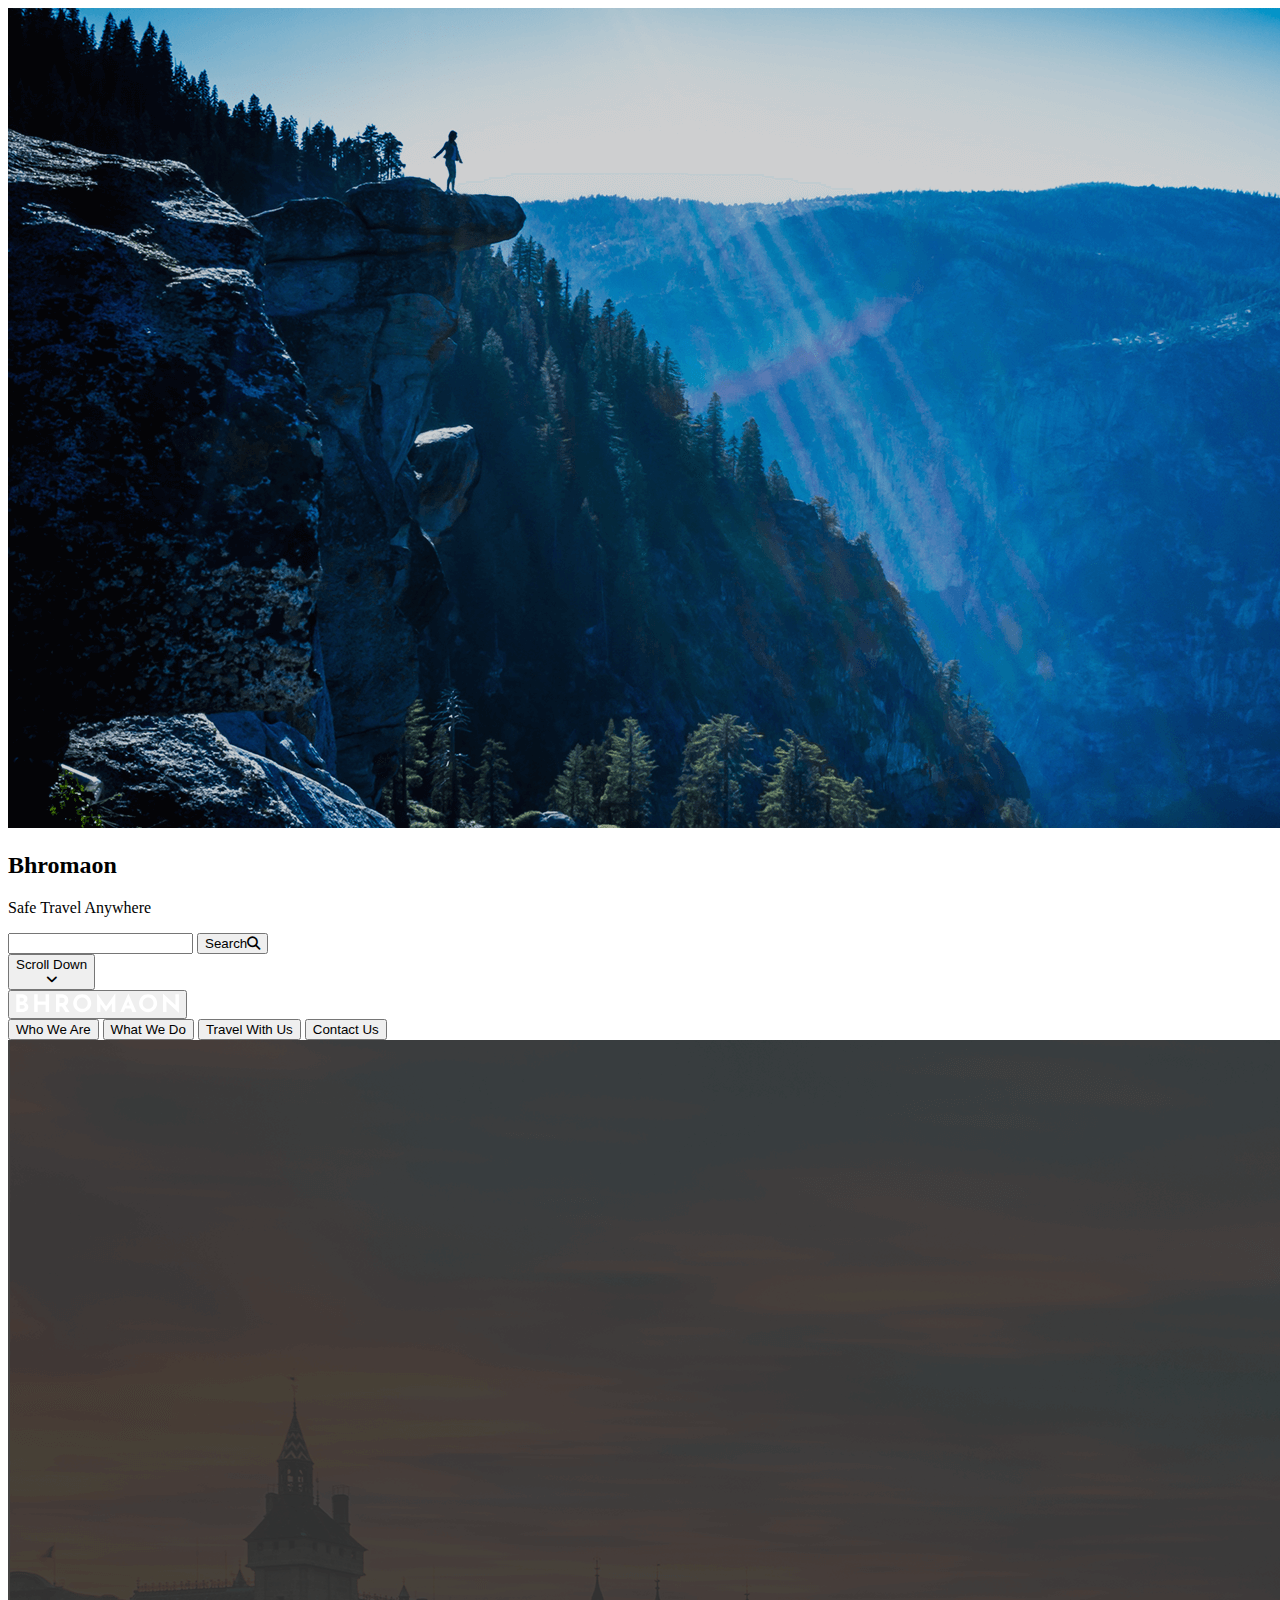
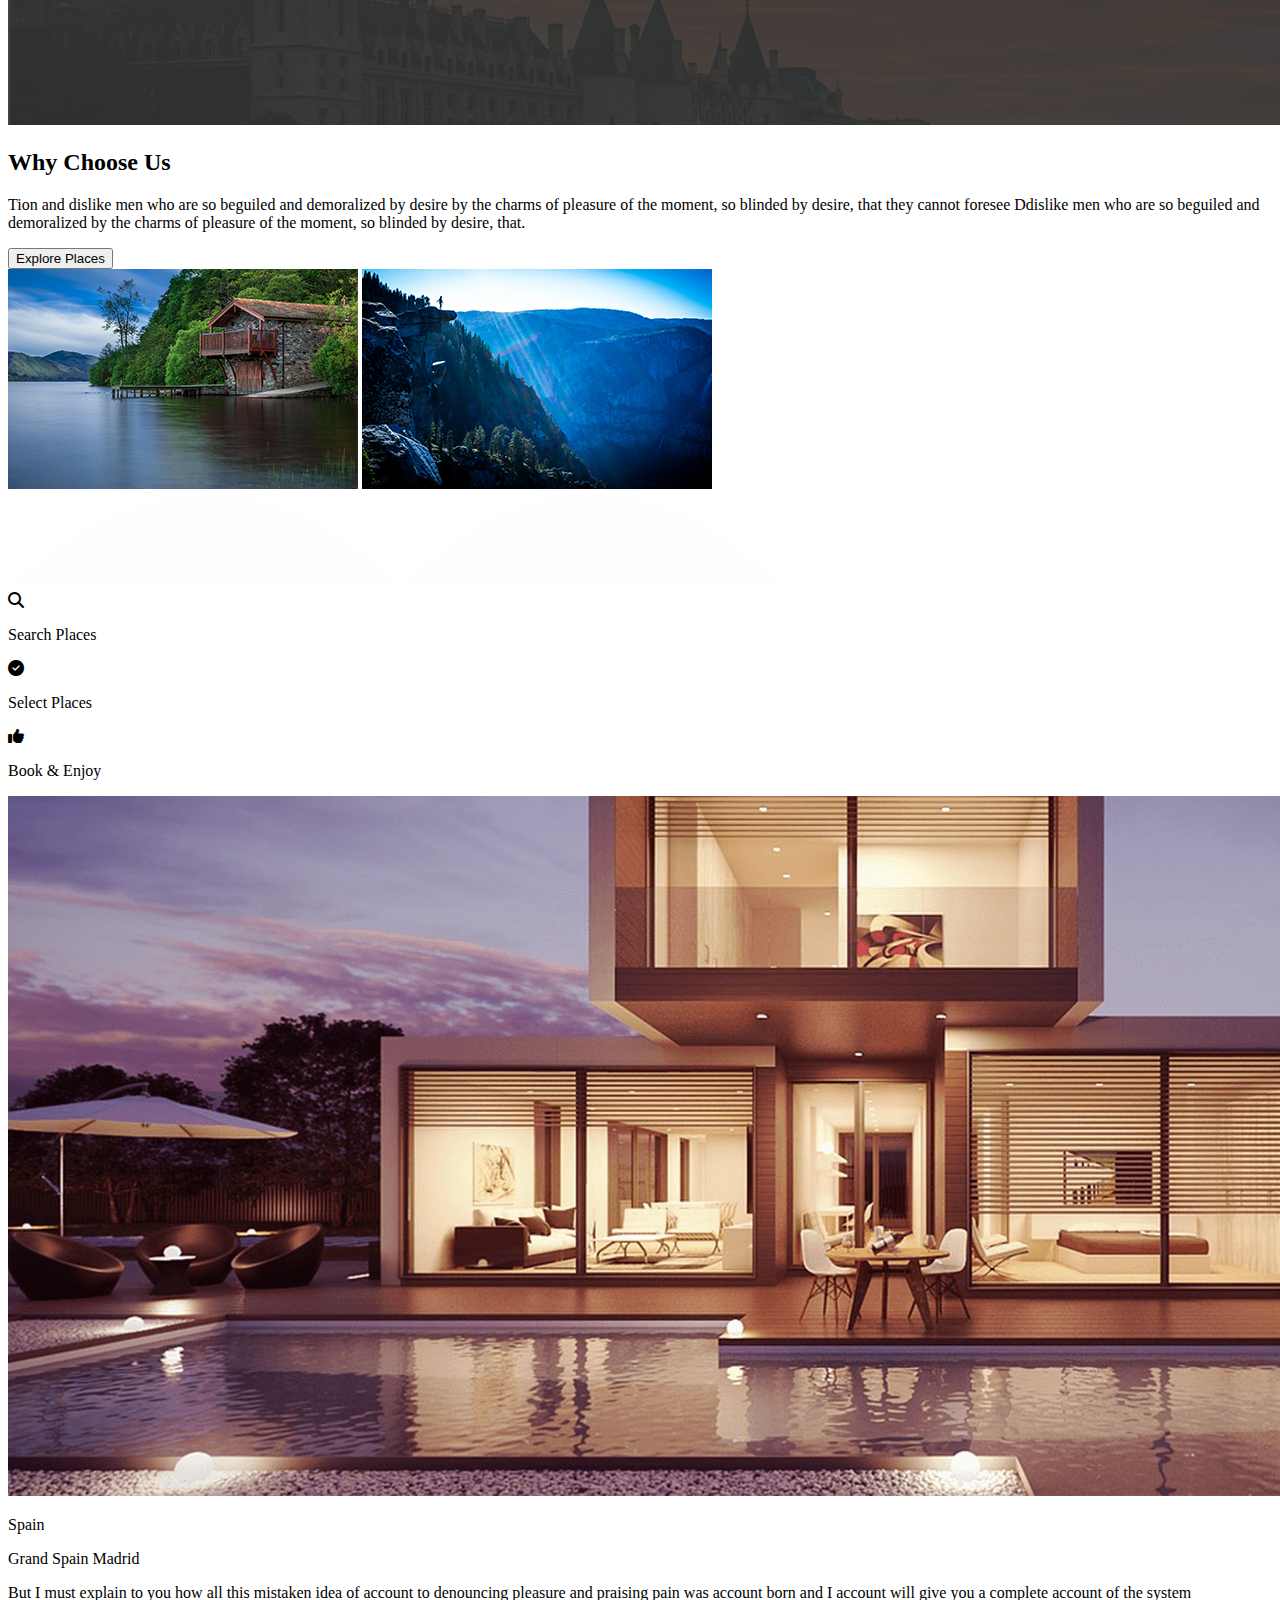
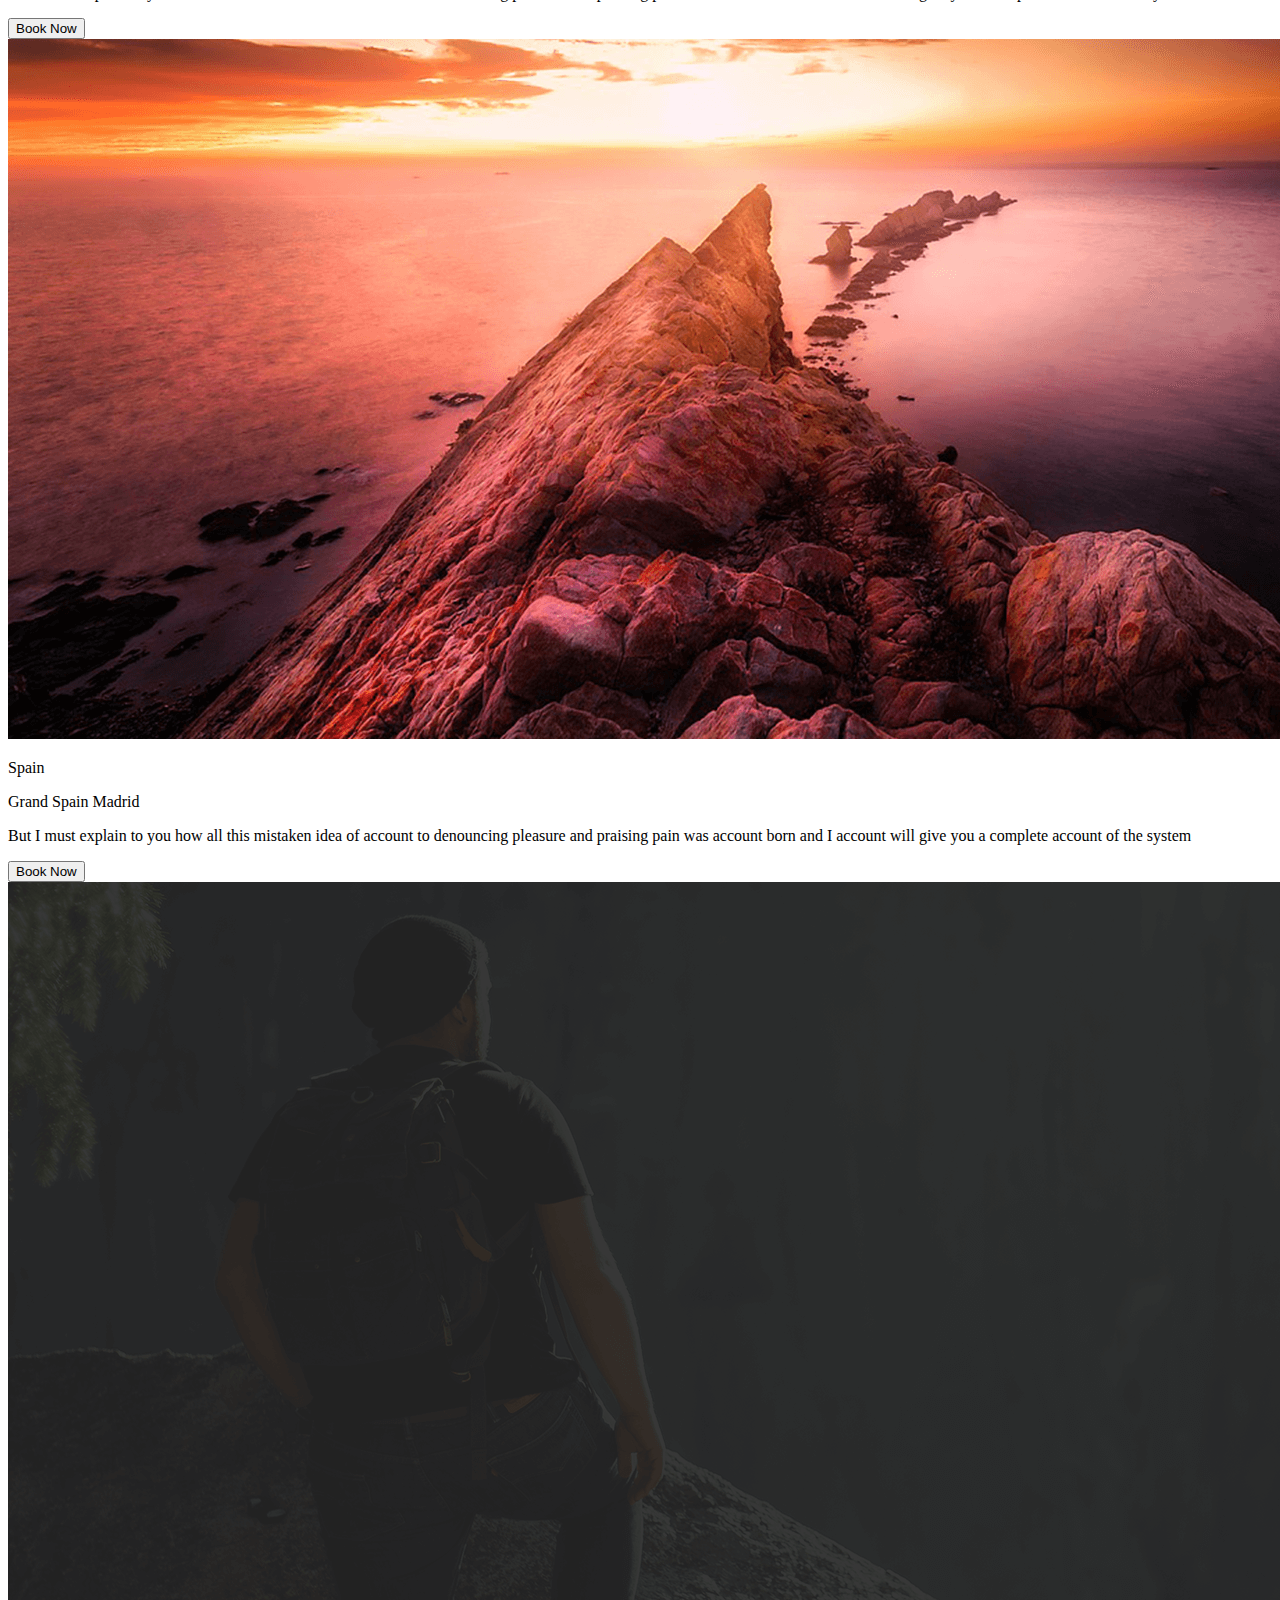
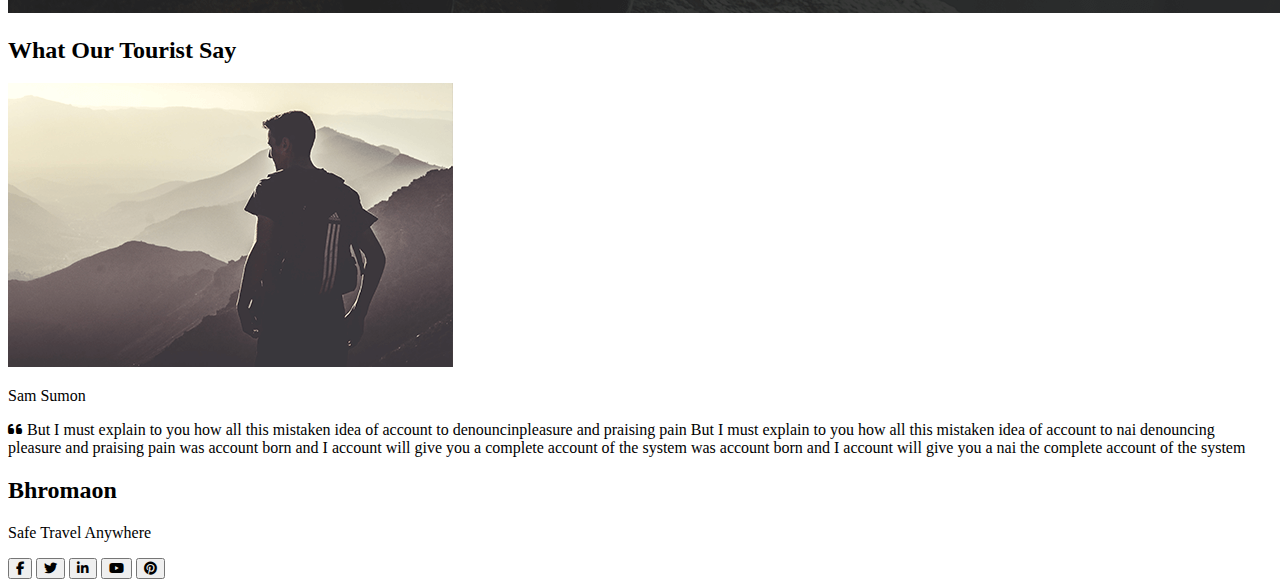
==== Project_1/index.html @ 25ed31eb "project update" ====
<!DOCTYPE html>
<html lang="en">

<head>
    <meta charset="UTF-8">
    <meta name="viewport" content="width=device-width, initial-scale=1.0">
    <title>Project1</title>
    <link rel="preconnect" href="https://fonts.googleapis.com">
    <link rel="preconnect" href="https://fonts.gstatic.com" crossorigin>
    <link href="https://fonts.googleapis.com/css2?family=Josefin+Sans:ital,wght@0,100..700;1,100..700&display=swap"
        rel="stylesheet">
    <link rel="preconnect" href="https://fonts.googleapis.com">
    <link rel="preconnect" href="https://fonts.gstatic.com" crossorigin>
    <link href="https://fonts.googleapis.com/css2?family=Aleo:ital,wght@0,100..900;1,100..900&display=swap"
        rel="stylesheet">
    <link rel="stylesheet" href="./styles/fontawesome.css">
    <link rel="stylesheet" href="./styles/brands.css">
    <link rel="stylesheet" href="./styles/solid.css">


    <link rel="stylesheet" href="/styles/style.css">
</head>

<body>
    <div class="page_wrapper">
        <section class="header">
            <div class="header_container">
                <img class="header_image" src="./assets/bckimage.png">
                <h2 class="header_title">Bhromaon</h2>
                <p class="header_motto">Safe Travel Anywhere</p>
                <input class="destination">
                <button class="destionation_button">Search<i class="fa-solid fa-magnifying-glass"></i></button>
                </input>
                <div class="scroll">
                <button class="scroll_button">Scroll Down <div><i class="fa-solid fa-angle-down"></i></div></button>
                </div>
                <div class="header_band">
                    <div class="logo">
                        <button class="header_logo" href="">
                            <img class="page_logo" src="./assets/Bhromaonlogo.svg">
                        </button>
                    </div>
                    <nav class="header_navigation">
                        <button class="who">Who We Are</button>
                        <button class="what">What We Do</button>
                        <button class="travel">Travel With Us</button>
                        <button class="contact">Contact Us</button>
                    </nav>
                </div>
            </div>
        </section>
        <section class="choose_section">
            <img class="choose_image" src="./assets/choosebck.png">
            <div class="why choose">
                <div class="strenghts">
                    <h2 class="strenght_heading">Why Choose Us</h2>
                    <p class="strenght_detailed">Tion and dislike men who are so beguiled and demoralized by desire by the charms 
                        of pleasure of the moment, so blinded by desire, that they cannot foresee 
                        Ddislike men who are so beguiled and demoralized by the charms of pleasure of the moment, so blinded by desire, that.</p>
                <button class="strenght_button">Explore Places</button>
                </div>
                <div class="strenghts_images">
                    <img class="lake" src="./assets/lake.png" alt="lake_image">
                    <img class="hill" src="./assets/hill.png" alt="hill_image">
                </div>
            </div>
            <div class="strenghts_band">
                <img class="strenghts_image" src="./assets/waveshape.svg" alt="strenghts_image">
                <div class="search">
                    <i class="fa-solid fa-magnifying-glass"></i>
                    <p>Search Places</p>
                </div>
                <div class="select">
                    <i class="fa-regular fa-circle-check"></i> 
                    <p>Select Places</p>
                </div>
                <div class="book">
                    <i class="fa-regular fa-thumbs-up"></i>                    
                    <p>Book & Enjoy</p>
                </div>
            </div>
        </section>
        <section class="spain_house">
            <img class="spain_image" src="./assets/spainhouse.png" alt="spain_house">
            <div class="house_description">
                <p>Spain</p>
                <p>Grand Spain Madrid</p>
                <p>But I must explain to you how all this mistaken idea of account to denouncing
                     pleasure and praising pain was account  born and I account will give you
                      a complete account of the system</p>
                <button>Book Now</button>
            </div>
        </section>
        <section class="spain_view">
            <img class="spain_view" src="./assets/spainview.png" alt="spain_view">
            <div class="view_description">
                <p>Spain</p>
                <p>Grand Spain Madrid</p>
                <p>But I must explain to you how all this mistaken idea of account
                     to denouncing pleasure and praising pain was account  born and
                    I account will give you a complete account of the system</p>
                <button>Book Now</button>
            </div>
        </section>
        <section class="tourist">
            <img class="tourist_image" src="./assets/tourist.png" alt="tourist_image">
            <h2 class="tourist_title">What Our  Tourist Say</h2>
            <div class="tourist_say">
                <img class="say_image" src="./assets/smalltourist.png" alt="say_image">
                <p>Sam Sumon</p>
                <p> <i class="fa-solid fa-quote-left"></i> But I must explain to you how all this mistaken idea of account to denouncinpleasure and praising pain  
                   But I must explain to you how all this mistaken idea of account to nai denouncing pleasure and praising pain was account  
                   born and I account will give you a complete account of the system
                   was account  born and I account will give you a nai the complete account of the system</p>
            </div>
        </section>
        <section class="footer">
            <h2>Bhromaon</h2>
            <p>Safe Travel Anywhere</p>
            <div class="footer_nav">
                <button><i class="fa-brands fa-facebook-f"></i></button>
                <button><i class="fa-brands fa-twitter"></i></button>
                <button><i class="fa-brands fa-linkedin-in"></i></button>
                <button><i class="fa-brands fa-youtube"></i></button>
                <button><i class="fa-brands fa-pinterest"></i></button>
            </div>
        </section>
    </div>
</body>
</html>
---- Project_1/styles/brands.css ----
/*!
 * Font Awesome Free 6.5.2 by @fontawesome - https://fontawesome.com
 * License - https://fontawesome.com/license/free (Icons: CC BY 4.0, Fonts: SIL OFL 1.1, Code: MIT License)
 * Copyright 2024 Fonticons, Inc.
 */
:root, :host {
  --fa-style-family-brands: 'Font Awesome 6 Brands';
  --fa-font-brands: normal 400 1em/1 'Font Awesome 6 Brands'; }

@font-face {
  font-family: 'Font Awesome 6 Brands';
  font-style: normal;
  font-weight: 400;
  font-display: block;
  src: url("../fonts/fa/fa-brands-400.woff2") format("woff2"), url("../fonts/fa/fa-brands-400.ttf") format("truetype"); }

.fab,
.fa-brands {
  font-weight: 400; }

.fa-monero:before {
  content: "\f3d0"; }

.fa-hooli:before {
  content: "\f427"; }

.fa-yelp:before {
  content: "\f1e9"; }

.fa-cc-visa:before {
  content: "\f1f0"; }

.fa-lastfm:before {
  content: "\f202"; }

.fa-shopware:before {
  content: "\f5b5"; }

.fa-creative-commons-nc:before {
  content: "\f4e8"; }

.fa-aws:before {
  content: "\f375"; }

.fa-redhat:before {
  content: "\f7bc"; }

.fa-yoast:before {
  content: "\f2b1"; }

.fa-cloudflare:before {
  content: "\e07d"; }

.fa-ups:before {
  content: "\f7e0"; }

.fa-pixiv:before {
  content: "\e640"; }

.fa-wpexplorer:before {
  content: "\f2de"; }

.fa-dyalog:before {
  content: "\f399"; }

.fa-bity:before {
  content: "\f37a"; }

.fa-stackpath:before {
  content: "\f842"; }

.fa-buysellads:before {
  content: "\f20d"; }

.fa-first-order:before {
  content: "\f2b0"; }

.fa-modx:before {
  content: "\f285"; }

.fa-guilded:before {
  content: "\e07e"; }

.fa-vnv:before {
  content: "\f40b"; }

.fa-square-js:before {
  content: "\f3b9"; }

.fa-js-square:before {
  content: "\f3b9"; }

.fa-microsoft:before {
  content: "\f3ca"; }

.fa-qq:before {
  content: "\f1d6"; }

.fa-orcid:before {
  content: "\f8d2"; }

.fa-java:before {
  content: "\f4e4"; }

.fa-invision:before {
  content: "\f7b0"; }

.fa-creative-commons-pd-alt:before {
  content: "\f4ed"; }

.fa-centercode:before {
  content: "\f380"; }

.fa-glide-g:before {
  content: "\f2a6"; }

.fa-drupal:before {
  content: "\f1a9"; }

.fa-jxl:before {
  content: "\e67b"; }

.fa-hire-a-helper:before {
  content: "\f3b0"; }

.fa-creative-commons-by:before {
  content: "\f4e7"; }

.fa-unity:before {
  content: "\e049"; }

.fa-whmcs:before {
  content: "\f40d"; }

.fa-rocketchat:before {
  content: "\f3e8"; }

.fa-vk:before {
  content: "\f189"; }

.fa-untappd:before {
  content: "\f405"; }

.fa-mailchimp:before {
  content: "\f59e"; }

.fa-css3-alt:before {
  content: "\f38b"; }

.fa-square-reddit:before {
  content: "\f1a2"; }

.fa-reddit-square:before {
  content: "\f1a2"; }

.fa-vimeo-v:before {
  content: "\f27d"; }

.fa-contao:before {
  content: "\f26d"; }

.fa-square-font-awesome:before {
  content: "\e5ad"; }

.fa-deskpro:before {
  content: "\f38f"; }

.fa-brave:before {
  content: "\e63c"; }

.fa-sistrix:before {
  content: "\f3ee"; }

.fa-square-instagram:before {
  content: "\e055"; }

.fa-instagram-square:before {
  content: "\e055"; }

.fa-battle-net:before {
  content: "\f835"; }

.fa-the-red-yeti:before {
  content: "\f69d"; }

.fa-square-hacker-news:before {
  content: "\f3af"; }

.fa-hacker-news-square:before {
  content: "\f3af"; }

.fa-edge:before {
  content: "\f282"; }

.fa-threads:before {
  content: "\e618"; }

.fa-napster:before {
  content: "\f3d2"; }

.fa-square-snapchat:before {
  content: "\f2ad"; }

.fa-snapchat-square:before {
  content: "\f2ad"; }

.fa-google-plus-g:before {
  content: "\f0d5"; }

.fa-artstation:before {
  content: "\f77a"; }

.fa-markdown:before {
  content: "\f60f"; }

.fa-sourcetree:before {
  content: "\f7d3"; }

.fa-google-plus:before {
  content: "\f2b3"; }

.fa-diaspora:before {
  content: "\f791"; }

.fa-foursquare:before {
  content: "\f180"; }

.fa-stack-overflow:before {
  content: "\f16c"; }

.fa-github-alt:before {
  content: "\f113"; }

.fa-phoenix-squadron:before {
  content: "\f511"; }

.fa-pagelines:before {
  content: "\f18c"; }

.fa-algolia:before {
  content: "\f36c"; }

.fa-red-river:before {
  content: "\f3e3"; }

.fa-creative-commons-sa:before {
  content: "\f4ef"; }

.fa-safari:before {
  content: "\f267"; }

.fa-google:before {
  content: "\f1a0"; }

.fa-square-font-awesome-stroke:before {
  content: "\f35c"; }

.fa-font-awesome-alt:before {
  content: "\f35c"; }

.fa-atlassian:before {
  content: "\f77b"; }

.fa-linkedin-in:before {
  content: "\f0e1"; }

.fa-digital-ocean:before {
  content: "\f391"; }

.fa-nimblr:before {
  content: "\f5a8"; }

.fa-chromecast:before {
  content: "\f838"; }

.fa-evernote:before {
  content: "\f839"; }

.fa-hacker-news:before {
  content: "\f1d4"; }

.fa-creative-commons-sampling:before {
  content: "\f4f0"; }

.fa-adversal:before {
  content: "\f36a"; }

.fa-creative-commons:before {
  content: "\f25e"; }

.fa-watchman-monitoring:before {
  content: "\e087"; }

.fa-fonticons:before {
  content: "\f280"; }

.fa-weixin:before {
  content: "\f1d7"; }

.fa-shirtsinbulk:before {
  content: "\f214"; }

.fa-codepen:before {
  content: "\f1cb"; }

.fa-git-alt:before {
  content: "\f841"; }

.fa-lyft:before {
  content: "\f3c3"; }

.fa-rev:before {
  content: "\f5b2"; }

.fa-windows:before {
  content: "\f17a"; }

.fa-wizards-of-the-coast:before {
  content: "\f730"; }

.fa-square-viadeo:before {
  content: "\f2aa"; }

.fa-viadeo-square:before {
  content: "\f2aa"; }

.fa-meetup:before {
  content: "\f2e0"; }

.fa-centos:before {
  content: "\f789"; }

.fa-adn:before {
  content: "\f170"; }

.fa-cloudsmith:before {
  content: "\f384"; }

.fa-opensuse:before {
  content: "\e62b"; }

.fa-pied-piper-alt:before {
  content: "\f1a8"; }

.fa-square-dribbble:before {
  content: "\f397"; }

.fa-dribbble-square:before {
  content: "\f397"; }

.fa-codiepie:before {
  content: "\f284"; }

.fa-node:before {
  content: "\f419"; }

.fa-mix:before {
  content: "\f3cb"; }

.fa-steam:before {
  content: "\f1b6"; }

.fa-cc-apple-pay:before {
  content: "\f416"; }

.fa-scribd:before {
  content: "\f28a"; }

.fa-debian:before {
  content: "\e60b"; }

.fa-openid:before {
  content: "\f19b"; }

.fa-instalod:before {
  content: "\e081"; }

.fa-expeditedssl:before {
  content: "\f23e"; }

.fa-sellcast:before {
  content: "\f2da"; }

.fa-square-twitter:before {
  content: "\f081"; }

.fa-twitter-square:before {
  content: "\f081"; }

.fa-r-project:before {
  content: "\f4f7"; }

.fa-delicious:before {
  content: "\f1a5"; }

.fa-freebsd:before {
  content: "\f3a4"; }

.fa-vuejs:before {
  content: "\f41f"; }

.fa-accusoft:before {
  content: "\f369"; }

.fa-ioxhost:before {
  content: "\f208"; }

.fa-fonticons-fi:before {
  content: "\f3a2"; }

.fa-app-store:before {
  content: "\f36f"; }

.fa-cc-mastercard:before {
  content: "\f1f1"; }

.fa-itunes-note:before {
  content: "\f3b5"; }

.fa-golang:before {
  content: "\e40f"; }

.fa-kickstarter:before {
  content: "\f3bb"; }

.fa-square-kickstarter:before {
  content: "\f3bb"; }

.fa-grav:before {
  content: "\f2d6"; }

.fa-weibo:before {
  content: "\f18a"; }

.fa-uncharted:before {
  content: "\e084"; }

.fa-firstdraft:before {
  content: "\f3a1"; }

.fa-square-youtube:before {
  content: "\f431"; }

.fa-youtube-square:before {
  content: "\f431"; }

.fa-wikipedia-w:before {
  content: "\f266"; }

.fa-wpressr:before {
  content: "\f3e4"; }

.fa-rendact:before {
  content: "\f3e4"; }

.fa-angellist:before {
  content: "\f209"; }

.fa-galactic-republic:before {
  content: "\f50c"; }

.fa-nfc-directional:before {
  content: "\e530"; }

.fa-skype:before {
  content: "\f17e"; }

.fa-joget:before {
  content: "\f3b7"; }

.fa-fedora:before {
  content: "\f798"; }

.fa-stripe-s:before {
  content: "\f42a"; }

.fa-meta:before {
  content: "\e49b"; }

.fa-laravel:before {
  content: "\f3bd"; }

.fa-hotjar:before {
  content: "\f3b1"; }

.fa-bluetooth-b:before {
  content: "\f294"; }

.fa-square-letterboxd:before {
  content: "\e62e"; }

.fa-sticker-mule:before {
  content: "\f3f7"; }

.fa-creative-commons-zero:before {
  content: "\f4f3"; }

.fa-hips:before {
  content: "\f452"; }

.fa-behance:before {
  content: "\f1b4"; }

.fa-reddit:before {
  content: "\f1a1"; }

.fa-discord:before {
  content: "\f392"; }

.fa-chrome:before {
  content: "\f268"; }

.fa-app-store-ios:before {
  content: "\f370"; }

.fa-cc-discover:before {
  content: "\f1f2"; }

.fa-wpbeginner:before {
  content: "\f297"; }

.fa-confluence:before {
  content: "\f78d"; }

.fa-shoelace:before {
  content: "\e60c"; }

.fa-mdb:before {
  content: "\f8ca"; }

.fa-dochub:before {
  content: "\f394"; }

.fa-accessible-icon:before {
  content: "\f368"; }

.fa-ebay:before {
  content: "\f4f4"; }

.fa-amazon:before {
  content: "\f270"; }

.fa-unsplash:before {
  content: "\e07c"; }

.fa-yarn:before {
  content: "\f7e3"; }

.fa-square-steam:before {
  content: "\f1b7"; }

.fa-steam-square:before {
  content: "\f1b7"; }

.fa-500px:before {
  content: "\f26e"; }

.fa-square-vimeo:before {
  content: "\f194"; }

.fa-vimeo-square:before {
  content: "\f194"; }

.fa-asymmetrik:before {
  content: "\f372"; }

.fa-font-awesome:before {
  content: "\f2b4"; }

.fa-font-awesome-flag:before {
  content: "\f2b4"; }

.fa-font-awesome-logo-full:before {
  content: "\f2b4"; }

.fa-gratipay:before {
  content: "\f184"; }

.fa-apple:before {
  content: "\f179"; }

.fa-hive:before {
  content: "\e07f"; }

.fa-gitkraken:before {
  content: "\f3a6"; }

.fa-keybase:before {
  content: "\f4f5"; }

.fa-apple-pay:before {
  content: "\f415"; }

.fa-padlet:before {
  content: "\e4a0"; }

.fa-amazon-pay:before {
  content: "\f42c"; }

.fa-square-github:before {
  content: "\f092"; }

.fa-github-square:before {
  content: "\f092"; }

.fa-stumbleupon:before {
  content: "\f1a4"; }

.fa-fedex:before {
  content: "\f797"; }

.fa-phoenix-framework:before {
  content: "\f3dc"; }

.fa-shopify:before {
  content: "\e057"; }

.fa-neos:before {
  content: "\f612"; }

.fa-square-threads:before {
  content: "\e619"; }

.fa-hackerrank:before {
  content: "\f5f7"; }

.fa-researchgate:before {
  content: "\f4f8"; }

.fa-swift:before {
  content: "\f8e1"; }

.fa-angular:before {
  content: "\f420"; }

.fa-speakap:before {
  content: "\f3f3"; }

.fa-angrycreative:before {
  content: "\f36e"; }

.fa-y-combinator:before {
  content: "\f23b"; }

.fa-empire:before {
  content: "\f1d1"; }

.fa-envira:before {
  content: "\f299"; }

.fa-google-scholar:before {
  content: "\e63b"; }

.fa-square-gitlab:before {
  content: "\e5ae"; }

.fa-gitlab-square:before {
  content: "\e5ae"; }

.fa-studiovinari:before {
  content: "\f3f8"; }

.fa-pied-piper:before {
  content: "\f2ae"; }

.fa-wordpress:before {
  content: "\f19a"; }

.fa-product-hunt:before {
  content: "\f288"; }

.fa-firefox:before {
  content: "\f269"; }

.fa-linode:before {
  content: "\f2b8"; }

.fa-goodreads:before {
  content: "\f3a8"; }

.fa-square-odnoklassniki:before {
  content: "\f264"; }

.fa-odnoklassniki-square:before {
  content: "\f264"; }

.fa-jsfiddle:before {
  content: "\f1cc"; }

.fa-sith:before {
  content: "\f512"; }

.fa-themeisle:before {
  content: "\f2b2"; }

.fa-page4:before {
  content: "\f3d7"; }

.fa-hashnode:before {
  content: "\e499"; }

.fa-react:before {
  content: "\f41b"; }

.fa-cc-paypal:before {
  content: "\f1f4"; }

.fa-squarespace:before {
  content: "\f5be"; }

.fa-cc-stripe:before {
  content: "\f1f5"; }

.fa-creative-commons-share:before {
  content: "\f4f2"; }

.fa-bitcoin:before {
  content: "\f379"; }

.fa-keycdn:before {
  content: "\f3ba"; }

.fa-opera:before {
  content: "\f26a"; }

.fa-itch-io:before {
  content: "\f83a"; }

.fa-umbraco:before {
  content: "\f8e8"; }

.fa-galactic-senate:before {
  content: "\f50d"; }

.fa-ubuntu:before {
  content: "\f7df"; }

.fa-draft2digital:before {
  content: "\f396"; }

.fa-stripe:before {
  content: "\f429"; }

.fa-houzz:before {
  content: "\f27c"; }

.fa-gg:before {
  content: "\f260"; }

.fa-dhl:before {
  content: "\f790"; }

.fa-square-pinterest:before {
  content: "\f0d3"; }

.fa-pinterest-square:before {
  content: "\f0d3"; }

.fa-xing:before {
  content: "\f168"; }

.fa-blackberry:before {
  content: "\f37b"; }

.fa-creative-commons-pd:before {
  content: "\f4ec"; }

.fa-playstation:before {
  content: "\f3df"; }

.fa-quinscape:before {
  content: "\f459"; }

.fa-less:before {
  content: "\f41d"; }

.fa-blogger-b:before {
  content: "\f37d"; }

.fa-opencart:before {
  content: "\f23d"; }

.fa-vine:before {
  content: "\f1ca"; }

.fa-signal-messenger:before {
  content: "\e663"; }

.fa-paypal:before {
  content: "\f1ed"; }

.fa-gitlab:before {
  content: "\f296"; }

.fa-typo3:before {
  content: "\f42b"; }

.fa-reddit-alien:before {
  content: "\f281"; }

.fa-yahoo:before {
  content: "\f19e"; }

.fa-dailymotion:before {
  content: "\e052"; }

.fa-affiliatetheme:before {
  content: "\f36b"; }

.fa-pied-piper-pp:before {
  content: "\f1a7"; }

.fa-bootstrap:before {
  content: "\f836"; }

.fa-odnoklassniki:before {
  content: "\f263"; }

.fa-nfc-symbol:before {
  content: "\e531"; }

.fa-mintbit:before {
  content: "\e62f"; }

.fa-ethereum:before {
  content: "\f42e"; }

.fa-speaker-deck:before {
  content: "\f83c"; }

.fa-creative-commons-nc-eu:before {
  content: "\f4e9"; }

.fa-patreon:before {
  content: "\f3d9"; }

.fa-avianex:before {
  content: "\f374"; }

.fa-ello:before {
  content: "\f5f1"; }

.fa-gofore:before {
  content: "\f3a7"; }

.fa-bimobject:before {
  content: "\f378"; }

.fa-brave-reverse:before {
  content: "\e63d"; }

.fa-facebook-f:before {
  content: "\f39e"; }

.fa-square-google-plus:before {
  content: "\f0d4"; }

.fa-google-plus-square:before {
  content: "\f0d4"; }

.fa-web-awesome:before {
  content: "\e682"; }

.fa-mandalorian:before {
  content: "\f50f"; }

.fa-first-order-alt:before {
  content: "\f50a"; }

.fa-osi:before {
  content: "\f41a"; }

.fa-google-wallet:before {
  content: "\f1ee"; }

.fa-d-and-d-beyond:before {
  content: "\f6ca"; }

.fa-periscope:before {
  content: "\f3da"; }

.fa-fulcrum:before {
  content: "\f50b"; }

.fa-cloudscale:before {
  content: "\f383"; }

.fa-forumbee:before {
  content: "\f211"; }

.fa-mizuni:before {
  content: "\f3cc"; }

.fa-schlix:before {
  content: "\f3ea"; }

.fa-square-xing:before {
  content: "\f169"; }

.fa-xing-square:before {
  content: "\f169"; }

.fa-bandcamp:before {
  content: "\f2d5"; }

.fa-wpforms:before {
  content: "\f298"; }

.fa-cloudversify:before {
  content: "\f385"; }

.fa-usps:before {
  content: "\f7e1"; }

.fa-megaport:before {
  content: "\f5a3"; }

.fa-magento:before {
  content: "\f3c4"; }

.fa-spotify:before {
  content: "\f1bc"; }

.fa-optin-monster:before {
  content: "\f23c"; }

.fa-fly:before {
  content: "\f417"; }

.fa-aviato:before {
  content: "\f421"; }

.fa-itunes:before {
  content: "\f3b4"; }

.fa-cuttlefish:before {
  content: "\f38c"; }

.fa-blogger:before {
  content: "\f37c"; }

.fa-flickr:before {
  content: "\f16e"; }

.fa-viber:before {
  content: "\f409"; }

.fa-soundcloud:before {
  content: "\f1be"; }

.fa-digg:before {
  content: "\f1a6"; }

.fa-tencent-weibo:before {
  content: "\f1d5"; }

.fa-letterboxd:before {
  content: "\e62d"; }

.fa-symfony:before {
  content: "\f83d"; }

.fa-maxcdn:before {
  content: "\f136"; }

.fa-etsy:before {
  content: "\f2d7"; }

.fa-facebook-messenger:before {
  content: "\f39f"; }

.fa-audible:before {
  content: "\f373"; }

.fa-think-peaks:before {
  content: "\f731"; }

.fa-bilibili:before {
  content: "\e3d9"; }

.fa-erlang:before {
  content: "\f39d"; }

.fa-x-twitter:before {
  content: "\e61b"; }

.fa-cotton-bureau:before {
  content: "\f89e"; }

.fa-dashcube:before {
  content: "\f210"; }

.fa-42-group:before {
  content: "\e080"; }

.fa-innosoft:before {
  content: "\e080"; }

.fa-stack-exchange:before {
  content: "\f18d"; }

.fa-elementor:before {
  content: "\f430"; }

.fa-square-pied-piper:before {
  content: "\e01e"; }

.fa-pied-piper-square:before {
  content: "\e01e"; }

.fa-creative-commons-nd:before {
  content: "\f4eb"; }

.fa-palfed:before {
  content: "\f3d8"; }

.fa-superpowers:before {
  content: "\f2dd"; }

.fa-resolving:before {
  content: "\f3e7"; }

.fa-xbox:before {
  content: "\f412"; }

.fa-square-web-awesome-stroke:before {
  content: "\e684"; }

.fa-searchengin:before {
  content: "\f3eb"; }

.fa-tiktok:before {
  content: "\e07b"; }

.fa-square-facebook:before {
  content: "\f082"; }

.fa-facebook-square:before {
  content: "\f082"; }

.fa-renren:before {
  content: "\f18b"; }

.fa-linux:before {
  content: "\f17c"; }

.fa-glide:before {
  content: "\f2a5"; }

.fa-linkedin:before {
  content: "\f08c"; }

.fa-hubspot:before {
  content: "\f3b2"; }

.fa-deploydog:before {
  content: "\f38e"; }

.fa-twitch:before {
  content: "\f1e8"; }

.fa-ravelry:before {
  content: "\f2d9"; }

.fa-mixer:before {
  content: "\e056"; }

.fa-square-lastfm:before {
  content: "\f203"; }

.fa-lastfm-square:before {
  content: "\f203"; }

.fa-vimeo:before {
  content: "\f40a"; }

.fa-mendeley:before {
  content: "\f7b3"; }

.fa-uniregistry:before {
  content: "\f404"; }

.fa-figma:before {
  content: "\f799"; }

.fa-creative-commons-remix:before {
  content: "\f4ee"; }

.fa-cc-amazon-pay:before {
  content: "\f42d"; }

.fa-dropbox:before {
  content: "\f16b"; }

.fa-instagram:before {
  content: "\f16d"; }

.fa-cmplid:before {
  content: "\e360"; }

.fa-upwork:before {
  content: "\e641"; }

.fa-facebook:before {
  content: "\f09a"; }

.fa-gripfire:before {
  content: "\f3ac"; }

.fa-jedi-order:before {
  content: "\f50e"; }

.fa-uikit:before {
  content: "\f403"; }

.fa-fort-awesome-alt:before {
  content: "\f3a3"; }

.fa-phabricator:before {
  content: "\f3db"; }

.fa-ussunnah:before {
  content: "\f407"; }

.fa-earlybirds:before {
  content: "\f39a"; }

.fa-trade-federation:before {
  content: "\f513"; }

.fa-autoprefixer:before {
  content: "\f41c"; }

.fa-whatsapp:before {
  content: "\f232"; }

.fa-square-upwork:before {
  content: "\e67c"; }

.fa-slideshare:before {
  content: "\f1e7"; }

.fa-google-play:before {
  content: "\f3ab"; }

.fa-viadeo:before {
  content: "\f2a9"; }

.fa-line:before {
  content: "\f3c0"; }

.fa-google-drive:before {
  content: "\f3aa"; }

.fa-servicestack:before {
  content: "\f3ec"; }

.fa-simplybuilt:before {
  content: "\f215"; }

.fa-bitbucket:before {
  content: "\f171"; }

.fa-imdb:before {
  content: "\f2d8"; }

.fa-deezer:before {
  content: "\e077"; }

.fa-raspberry-pi:before {
  content: "\f7bb"; }

.fa-jira:before {
  content: "\f7b1"; }

.fa-docker:before {
  content: "\f395"; }

.fa-screenpal:before {
  content: "\e570"; }

.fa-bluetooth:before {
  content: "\f293"; }

.fa-gitter:before {
  content: "\f426"; }

.fa-d-and-d:before {
  content: "\f38d"; }

.fa-microblog:before {
  content: "\e01a"; }

.fa-cc-diners-club:before {
  content: "\f24c"; }

.fa-gg-circle:before {
  content: "\f261"; }

.fa-pied-piper-hat:before {
  content: "\f4e5"; }

.fa-kickstarter-k:before {
  content: "\f3bc"; }

.fa-yandex:before {
  content: "\f413"; }

.fa-readme:before {
  content: "\f4d5"; }

.fa-html5:before {
  content: "\f13b"; }

.fa-sellsy:before {
  content: "\f213"; }

.fa-square-web-awesome:before {
  content: "\e683"; }

.fa-sass:before {
  content: "\f41e"; }

.fa-wirsindhandwerk:before {
  content: "\e2d0"; }

.fa-wsh:before {
  content: "\e2d0"; }

.fa-buromobelexperte:before {
  content: "\f37f"; }

.fa-salesforce:before {
  content: "\f83b"; }

.fa-octopus-deploy:before {
  content: "\e082"; }

.fa-medapps:before {
  content: "\f3c6"; }

.fa-ns8:before {
  content: "\f3d5"; }

.fa-pinterest-p:before {
  content: "\f231"; }

.fa-apper:before {
  content: "\f371"; }

.fa-fort-awesome:before {
  content: "\f286"; }

.fa-waze:before {
  content: "\f83f"; }

.fa-bluesky:before {
  content: "\e671"; }

.fa-cc-jcb:before {
  content: "\f24b"; }

.fa-snapchat:before {
  content: "\f2ab"; }

.fa-snapchat-ghost:before {
  content: "\f2ab"; }

.fa-fantasy-flight-games:before {
  content: "\f6dc"; }

.fa-rust:before {
  content: "\e07a"; }

.fa-wix:before {
  content: "\f5cf"; }

.fa-square-behance:before {
  content: "\f1b5"; }

.fa-behance-square:before {
  content: "\f1b5"; }

.fa-supple:before {
  content: "\f3f9"; }

.fa-webflow:before {
  content: "\e65c"; }

.fa-rebel:before {
  content: "\f1d0"; }

.fa-css3:before {
  content: "\f13c"; }

.fa-staylinked:before {
  content: "\f3f5"; }

.fa-kaggle:before {
  content: "\f5fa"; }

.fa-space-awesome:before {
  content: "\e5ac"; }

.fa-deviantart:before {
  content: "\f1bd"; }

.fa-cpanel:before {
  content: "\f388"; }

.fa-goodreads-g:before {
  content: "\f3a9"; }

.fa-square-git:before {
  content: "\f1d2"; }

.fa-git-square:before {
  content: "\f1d2"; }

.fa-square-tumblr:before {
  content: "\f174"; }

.fa-tumblr-square:before {
  content: "\f174"; }

.fa-trello:before {
  content: "\f181"; }

.fa-creative-commons-nc-jp:before {
  content: "\f4ea"; }

.fa-get-pocket:before {
  content: "\f265"; }

.fa-perbyte:before {
  content: "\e083"; }

.fa-grunt:before {
  content: "\f3ad"; }

.fa-weebly:before {
  content: "\f5cc"; }

.fa-connectdevelop:before {
  content: "\f20e"; }

.fa-leanpub:before {
  content: "\f212"; }

.fa-black-tie:before {
  content: "\f27e"; }

.fa-themeco:before {
  content: "\f5c6"; }

.fa-python:before {
  content: "\f3e2"; }

.fa-android:before {
  content: "\f17b"; }

.fa-bots:before {
  content: "\e340"; }

.fa-free-code-camp:before {
  content: "\f2c5"; }

.fa-hornbill:before {
  content: "\f592"; }

.fa-js:before {
  content: "\f3b8"; }

.fa-ideal:before {
  content: "\e013"; }

.fa-git:before {
  content: "\f1d3"; }

.fa-dev:before {
  content: "\f6cc"; }

.fa-sketch:before {
  content: "\f7c6"; }

.fa-yandex-international:before {
  content: "\f414"; }

.fa-cc-amex:before {
  content: "\f1f3"; }

.fa-uber:before {
  content: "\f402"; }

.fa-github:before {
  content: "\f09b"; }

.fa-php:before {
  content: "\f457"; }

.fa-alipay:before {
  content: "\f642"; }

.fa-youtube:before {
  content: "\f167"; }

.fa-skyatlas:before {
  content: "\f216"; }

.fa-firefox-browser:before {
  content: "\e007"; }

.fa-replyd:before {
  content: "\f3e6"; }

.fa-suse:before {
  content: "\f7d6"; }

.fa-jenkins:before {
  content: "\f3b6"; }

.fa-twitter:before {
  content: "\f099"; }

.fa-rockrms:before {
  content: "\f3e9"; }

.fa-pinterest:before {
  content: "\f0d2"; }

.fa-buffer:before {
  content: "\f837"; }

.fa-npm:before {
  content: "\f3d4"; }

.fa-yammer:before {
  content: "\f840"; }

.fa-btc:before {
  content: "\f15a"; }

.fa-dribbble:before {
  content: "\f17d"; }

.fa-stumbleupon-circle:before {
  content: "\f1a3"; }

.fa-internet-explorer:before {
  content: "\f26b"; }

.fa-stubber:before {
  content: "\e5c7"; }

.fa-telegram:before {
  content: "\f2c6"; }

.fa-telegram-plane:before {
  content: "\f2c6"; }

.fa-old-republic:before {
  content: "\f510"; }

.fa-odysee:before {
  content: "\e5c6"; }

.fa-square-whatsapp:before {
  content: "\f40c"; }

.fa-whatsapp-square:before {
  content: "\f40c"; }

.fa-node-js:before {
  content: "\f3d3"; }

.fa-edge-legacy:before {
  content: "\e078"; }

.fa-slack:before {
  content: "\f198"; }

.fa-slack-hash:before {
  content: "\f198"; }

.fa-medrt:before {
  content: "\f3c8"; }

.fa-usb:before {
  content: "\f287"; }

.fa-tumblr:before {
  content: "\f173"; }

.fa-vaadin:before {
  content: "\f408"; }

.fa-quora:before {
  content: "\f2c4"; }

.fa-square-x-twitter:before {
  content: "\e61a"; }

.fa-reacteurope:before {
  content: "\f75d"; }

.fa-medium:before {
  content: "\f23a"; }

.fa-medium-m:before {
  content: "\f23a"; }

.fa-amilia:before {
  content: "\f36d"; }

.fa-mixcloud:before {
  content: "\f289"; }

.fa-flipboard:before {
  content: "\f44d"; }

.fa-viacoin:before {
  content: "\f237"; }

.fa-critical-role:before {
  content: "\f6c9"; }

.fa-sitrox:before {
  content: "\e44a"; }

.fa-discourse:before {
  content: "\f393"; }

.fa-joomla:before {
  content: "\f1aa"; }

.fa-mastodon:before {
  content: "\f4f6"; }

.fa-airbnb:before {
  content: "\f834"; }

.fa-wolf-pack-battalion:before {
  content: "\f514"; }

.fa-buy-n-large:before {
  content: "\f8a6"; }

.fa-gulp:before {
  content: "\f3ae"; }

.fa-creative-commons-sampling-plus:before {
  content: "\f4f1"; }

.fa-strava:before {
  content: "\f428"; }

.fa-ember:before {
  content: "\f423"; }

.fa-canadian-maple-leaf:before {
  content: "\f785"; }

.fa-teamspeak:before {
  content: "\f4f9"; }

.fa-pushed:before {
  content: "\f3e1"; }

.fa-wordpress-simple:before {
  content: "\f411"; }

.fa-nutritionix:before {
  content: "\f3d6"; }

.fa-wodu:before {
  content: "\e088"; }

.fa-google-pay:before {
  content: "\e079"; }

.fa-intercom:before {
  content: "\f7af"; }

.fa-zhihu:before {
  content: "\f63f"; }

.fa-korvue:before {
  content: "\f42f"; }

.fa-pix:before {
  content: "\e43a"; }

.fa-steam-symbol:before {
  content: "\f3f6"; }
---- Project_1/styles/solid.css ----
/*!
 * Font Awesome Free 6.5.2 by @fontawesome - https://fontawesome.com
 * License - https://fontawesome.com/license/free (Icons: CC BY 4.0, Fonts: SIL OFL 1.1, Code: MIT License)
 * Copyright 2024 Fonticons, Inc.
 */
:root, :host {
  --fa-style-family-classic: 'Font Awesome 6 Free';
  --fa-font-solid: normal 900 1em/1 'Font Awesome 6 Free'; }

@font-face {
  font-family: 'Font Awesome 6 Free';
  font-style: normal;
  font-weight: 900;
  font-display: block;
  src: url("../fonts/fa/fa-solid-900.woff2") format("woff2"), url("../fonts/fa/fa-solid-900.ttf") format("truetype"); }

.fas,
.fa-solid {
  font-weight: 900; }
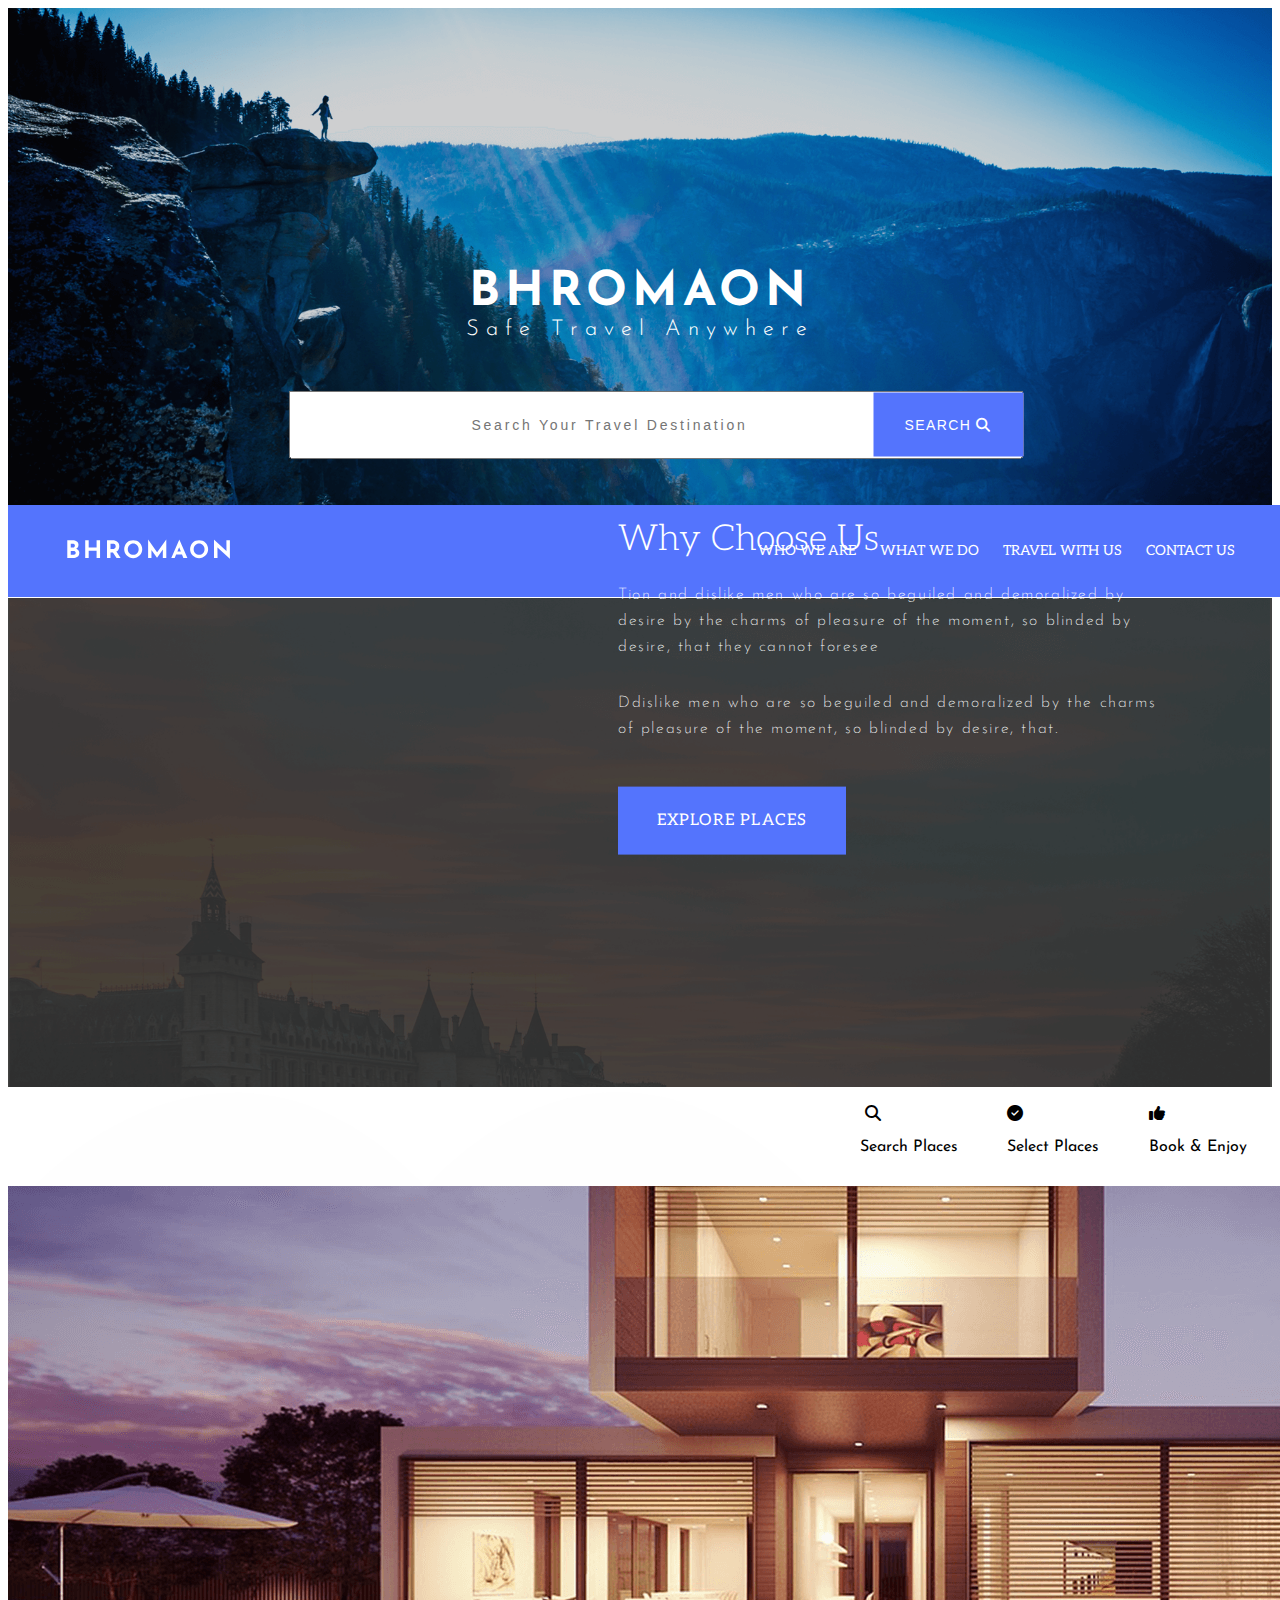
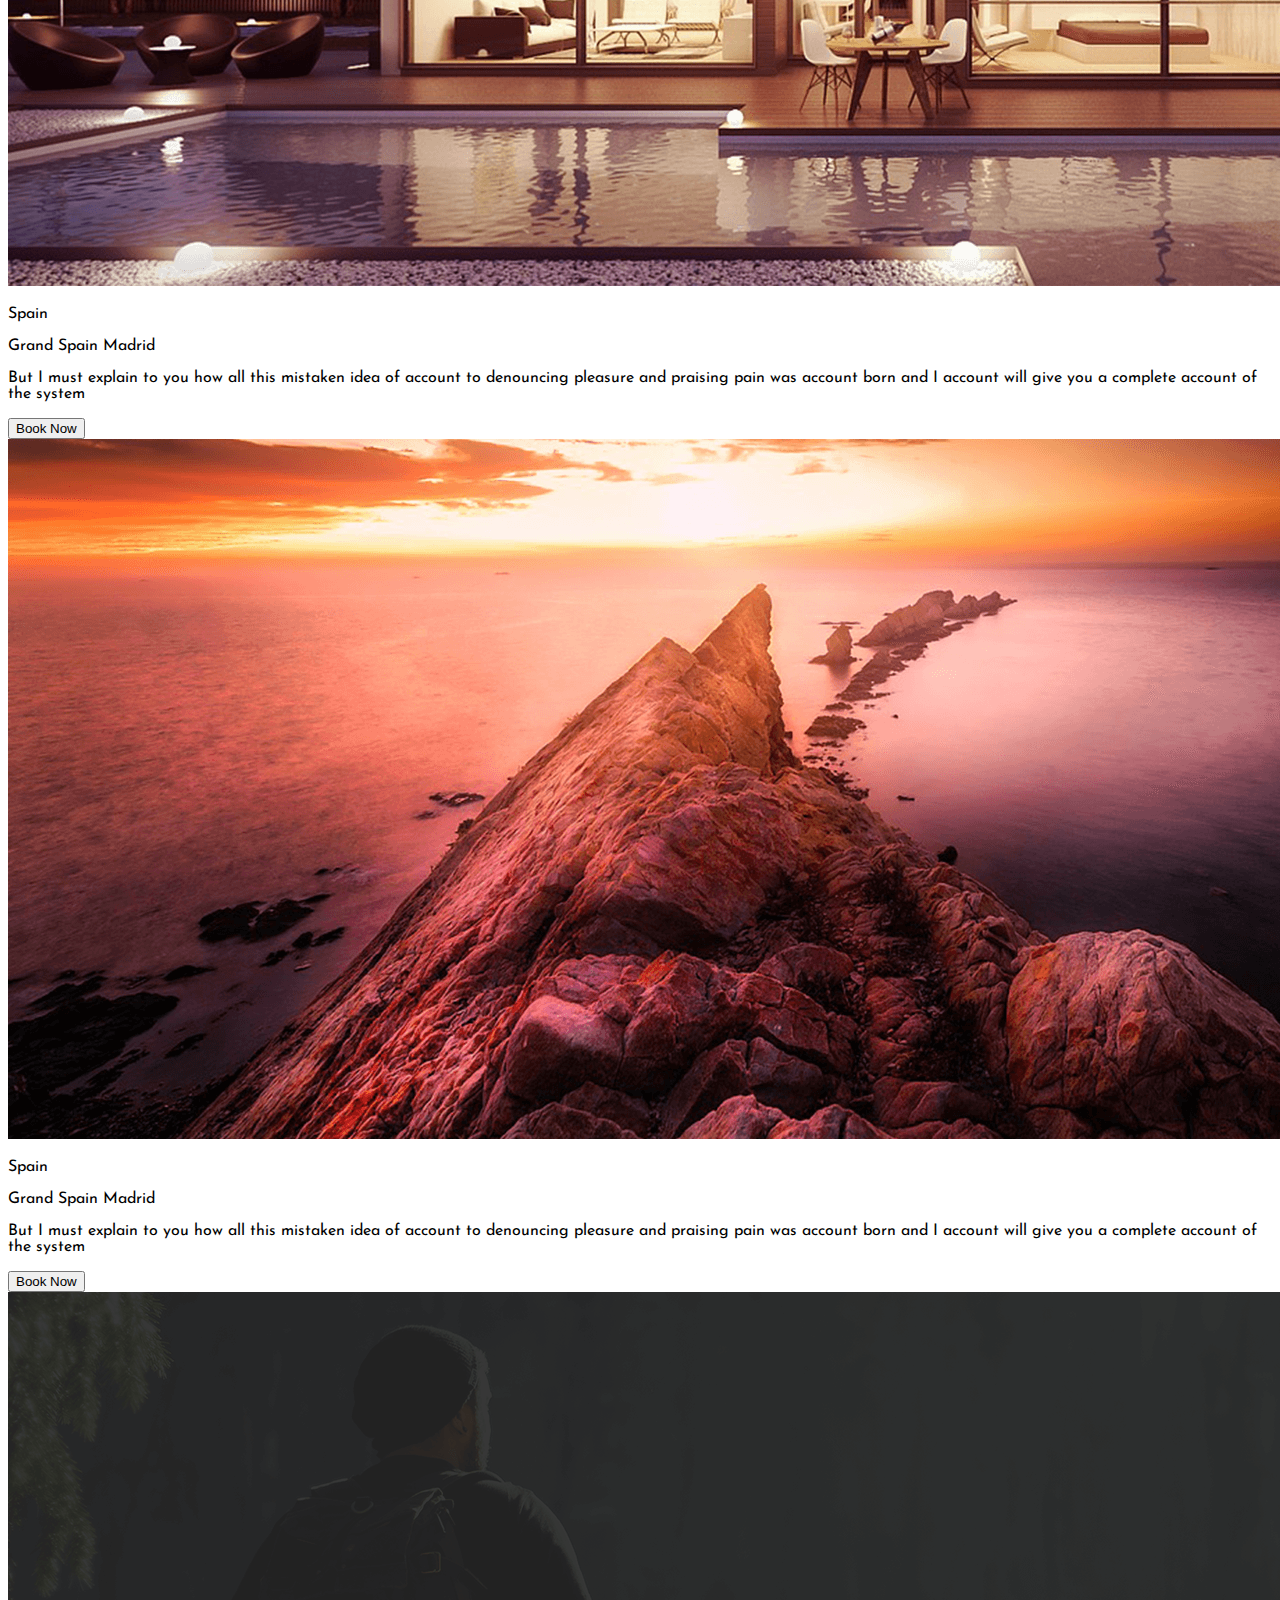
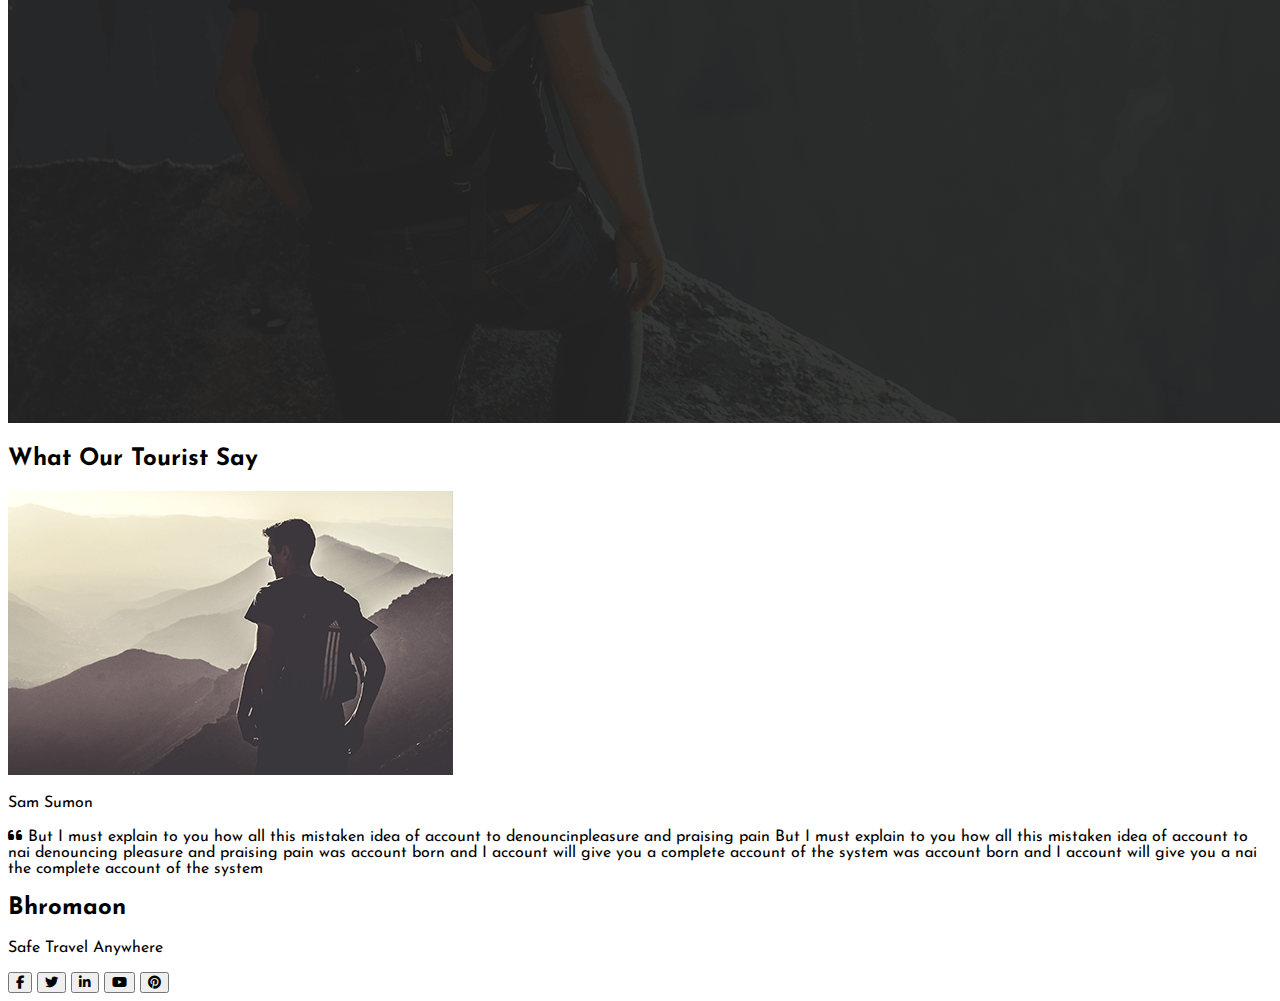
==== commit 7d7b5eff: "project updates" ====
--- a/Project_1/index.html
+++ b/Project_1/index.html
@@ -18,7 +18,7 @@
     <link rel="stylesheet" href="./styles/solid.css">
 
 
-    <link rel="stylesheet" href="/styles/style.css">
+    <link rel="stylesheet" href="./styles/style.css">
 </head>
 
 <body>
@@ -26,13 +26,19 @@
         <section class="header">
             <div class="header_container">
                 <img class="header_image" src="./assets/bckimage.png">
-                <h2 class="header_title">Bhromaon</h2>
-                <p class="header_motto">Safe Travel Anywhere</p>
-                <input class="destination">
-                <button class="destionation_button">Search<i class="fa-solid fa-magnifying-glass"></i></button>
-                </input>
-                <div class="scroll">
-                <button class="scroll_button">Scroll Down <div><i class="fa-solid fa-angle-down"></i></div></button>
+                <div class="header_content">
+                    <div class="brand_title">
+                        <h2 class="header_title">Bhromaon</h2>
+                        <p class="header_motto">Safe Travel Anywhere</p>
+                        </div>
+                        <div class="destination_input">
+                        <input class="destination" type="text" placeholder="Search Your Travel Destination">
+                        <button class="destination_button">Search<i class="fa-solid fa-magnifying-glass"></i></button>
+                        </input>
+                        </div>
+                        <div class="scroll">
+                        <button class="scroll_button">Scroll Down <div><i class="fa-solid fa-angle-down"></i></div></button>
+                        </div>
                 </div>
                 <div class="header_band">
                     <div class="logo">
@@ -51,17 +57,19 @@
         </section>
         <section class="choose_section">
             <img class="choose_image" src="./assets/choosebck.png">
-            <div class="why choose">
-                <div class="strenghts">
-                    <h2 class="strenght_heading">Why Choose Us</h2>
-                    <p class="strenght_detailed">Tion and dislike men who are so beguiled and demoralized by desire by the charms 
-                        of pleasure of the moment, so blinded by desire, that they cannot foresee 
-                        Ddislike men who are so beguiled and demoralized by the charms of pleasure of the moment, so blinded by desire, that.</p>
-                <button class="strenght_button">Explore Places</button>
-                </div>
-                <div class="strenghts_images">
-                    <img class="lake" src="./assets/lake.png" alt="lake_image">
-                    <img class="hill" src="./assets/hill.png" alt="hill_image">
+            <div class="choose_container">
+                <div class="why_choose">
+                    <div class="strenghts">
+                        <h2 class="strenght_heading">Why Choose Us</h2>
+                        <p class="strenght_detailed">Tion and dislike men who are so beguiled and demoralized by desire by the charms 
+                            of pleasure of the moment, so blinded by desire, that they cannot foresee</p> 
+                        <p class="strenght_paragraph">Ddislike men who are so beguiled and demoralized by the charms of pleasure of the moment, so blinded by desire, that.</p>
+                    <button class="strenght_button">Explore Places</button>
+                    </div>
+                    <div class="strenghts_images">
+                        <img class="lake" src="./assets/lake.png" alt="lake_image">
+                        <img class="hill" src="./assets/hill.png" alt="hill_image">
+                    </div>
                 </div>
             </div>
             <div class="strenghts_band">
--- a/Project_1/styles/style.css
+++ b/Project_1/styles/style.css
@@ -0,0 +1,238 @@
+.body {
+  padding: 0;
+  margin: 0;
+}
+
+.page_wrapper {
+  margin: 0;
+  padding: 0;
+  font-family: "Josefin Sans", Arial, Helvetica, sans-serif;
+}
+
+.header {
+  margin: 0;
+  padding: 0;
+  width: 100%;
+}
+
+.header_image {
+  width: 100%;
+  position: relative;
+  margin: 0;
+}
+
+.header_container {
+  width: 100%;
+}
+
+.header_content {
+  position: absolute;
+  text-align: center;
+  top: 50%;
+  left: 50%;
+  transform: translate(-50%, -50%);
+  color: white;
+  margin-bottom: 11px;
+  margin-bottom: 48px;
+}
+
+.brand_title {
+  margin-bottom: 48px;
+}
+
+.header_title {
+  font-size: 48px;
+  font-weight: bold;
+  letter-spacing: 5px;
+  line-height: 26px;
+  text-transform: uppercase;
+  margin: 0;
+  margin-bottom: 11px;
+}
+
+.header_motto {
+  font-size: 22px;
+  line-height: 26px;
+  letter-spacing: 7px;
+  color: white;
+  text-align: center;
+  font-weight: 300;
+  margin: 0;
+}
+
+.destination_input {
+  width: 100%;
+  max-width: 503px;
+  margin: 0 auto;
+  transform: translate(-100px);
+}
+
+.destination {
+  width: 600px;
+  position: relative;
+  padding: 19px;
+  text-align: center;
+  font-size: 14px;
+  font-weight: 300;
+  letter-spacing: 2.8px;
+  line-height: 26px;
+  padding-right: 112px;
+  margin-bottom: 108px;
+}
+
+.destination_button {
+  position: fixed;
+  transform: translate(333px, -174px);
+  width: 150px;
+  color: white;
+  background-color: #5474FD;
+  padding: 19px;
+  border: transparent;
+  text-transform: uppercase;
+  font-size: 14px;
+  line-height: 26px;
+  letter-spacing: 1.4px;
+  cursor: pointer;
+}
+
+.fa-magnifying-glass::before {
+  margin-left: 5px;
+  width: 22px;
+}
+
+.scroll_button {
+  border: none;
+  background: transparent;
+  color: white;
+  font-size: 14px;
+  letter-spacing: 2.8px;
+  line-height: 26px;
+  cursor: pointer;
+}
+
+.fa-angle-down::before {
+  width: 17px;
+  height: 11px;
+  display: block;
+}
+
+.header_band {
+  position: absolute;
+  display: flex;
+  background-color: #5474FD;
+  justify-content: space-around;
+  column-gap: 410px;
+  padding: 32px 0;
+  width: 100%;
+  margin: 0;
+  transform: translate(0px, -93px);
+  max-width: 1904px;
+  text-align: center;
+  align-items: center;
+}
+
+.header_logo {
+  background: transparent;
+  border: none;
+  cursor: pointer;
+}
+
+.header_navigation {
+  display: flex;
+  justify-content: space-between;
+  column-gap: 12px;
+}
+
+.header_navigation button {
+  background: transparent;
+  border: none;
+  color: white;
+  text-transform: uppercase;
+  font-family: "Aleo";
+  font-size: 14px;
+  line-height: 26px;
+  cursor: pointer;
+}
+
+.contact {
+  padding-right: 0;
+}
+
+.choose_section {
+  margin: 0 auto;
+  width: 100%;
+}
+
+.choose_image {
+  width: 100%;
+  position: relative;
+}
+
+.choose_container {
+  margin: 0 auto;
+  position: absolute;
+}
+
+.why_choose {
+  position: absolute;
+  transform: translate(50%, -130%);
+  display: flex;
+  justify-content: space-between;
+  column-gap: 110px;
+}
+
+.strenghts {
+  width: 560px;
+}
+
+.strenght_heading {
+  font-family: "Aleo";
+  font-size: 36px;
+  line-height: 26px;
+  font-weight: 300;
+  color: white;
+}
+
+.strenghts p {
+  font-family: "Josefin Sans";
+  font-weight: 200;
+  color: white;
+  font-size: 16px;
+  line-height: 26px;
+  letter-spacing: 1.6px;
+}
+
+.strenght_detailed {
+  width: 560px;
+  margin-bottom: 30px;
+}
+
+.strenght_paragraph {
+  margin-bottom: 45px;
+}
+
+.strenght_button {
+  width: 228px;
+  text-transform: uppercase;
+  text-align: center;
+  background-color: #5474FD;
+  padding: 21px 9px;
+  border-color: #496BFE;
+  border: none;
+  color: white;
+  font-family: "Aleo";
+  font-size: 16px;
+  letter-spacing: 1.2px;
+  line-height: 26px;
+}
+
+.hill {
+  margin-left: 200px;
+  margin-top: 10px;
+}
+
+.strenghts_band {
+  display: flex;
+  justify-content: space-around;
+  align-items: center;
+}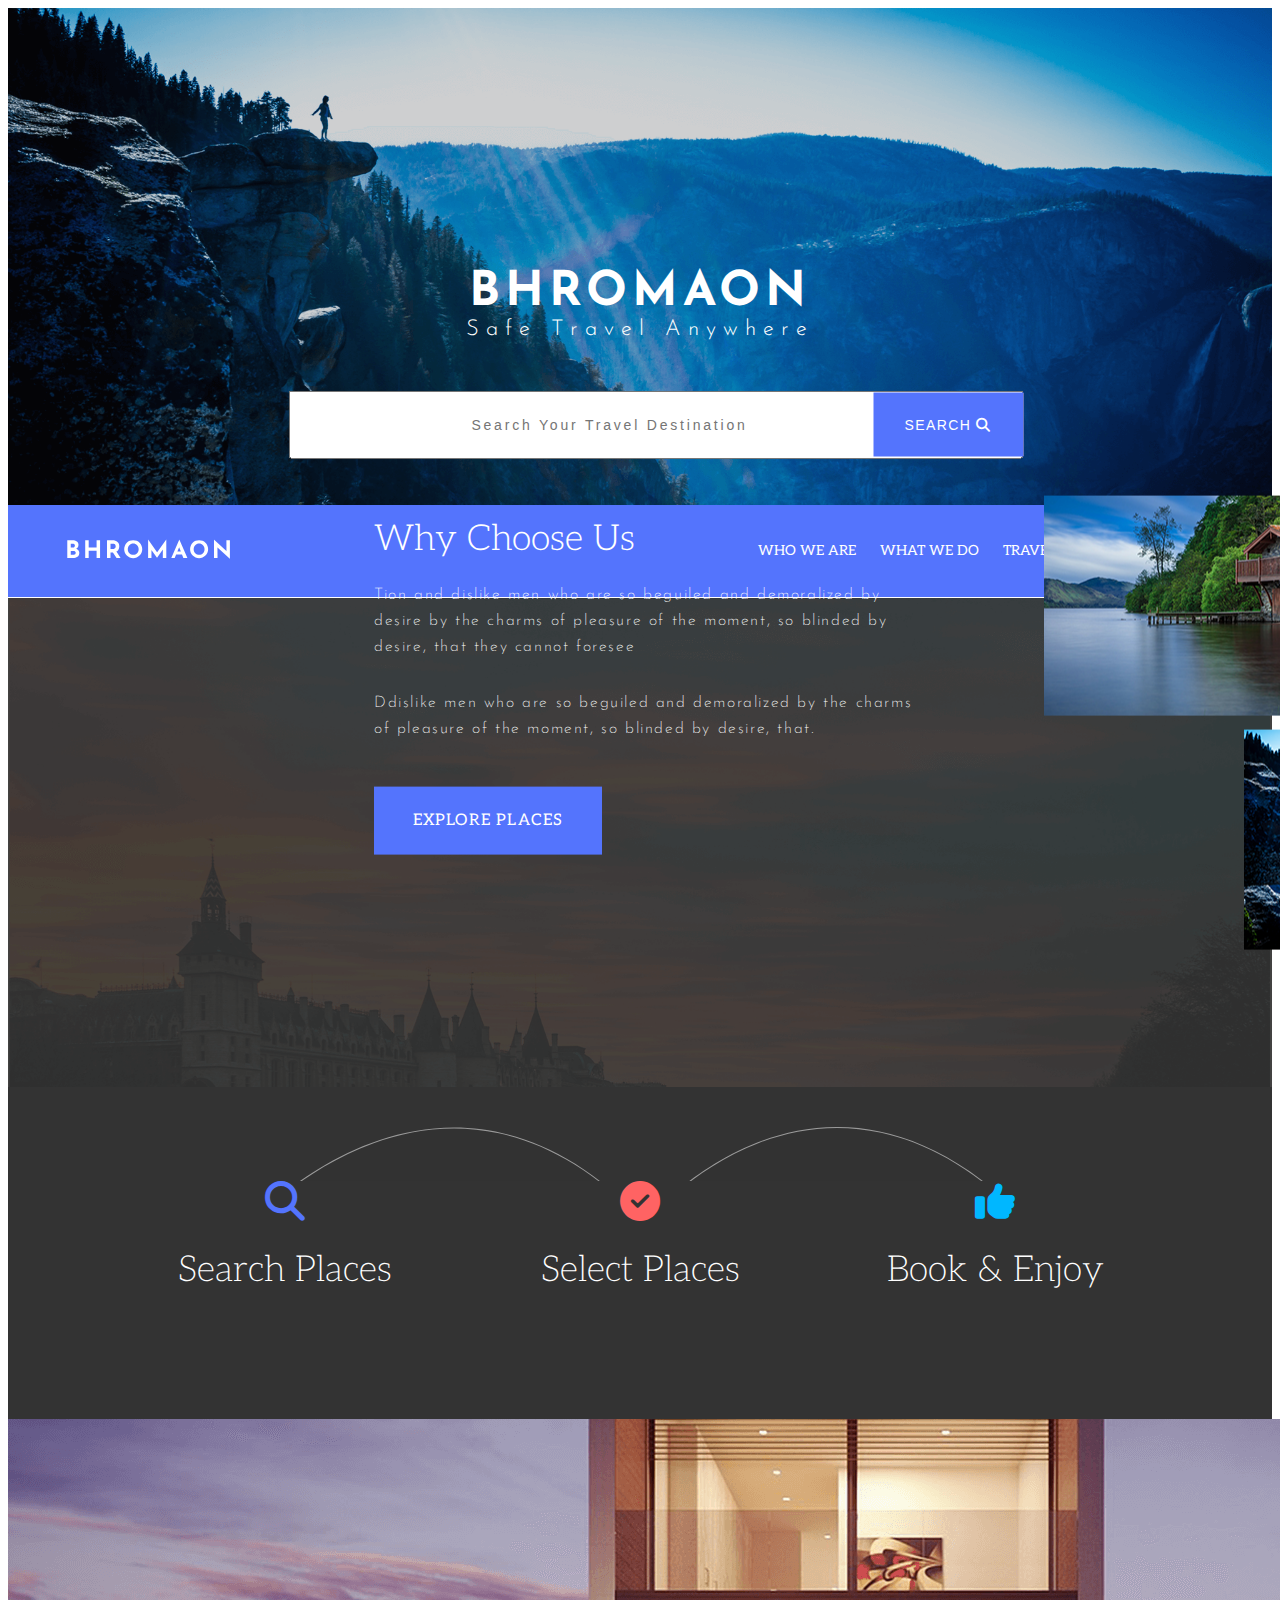
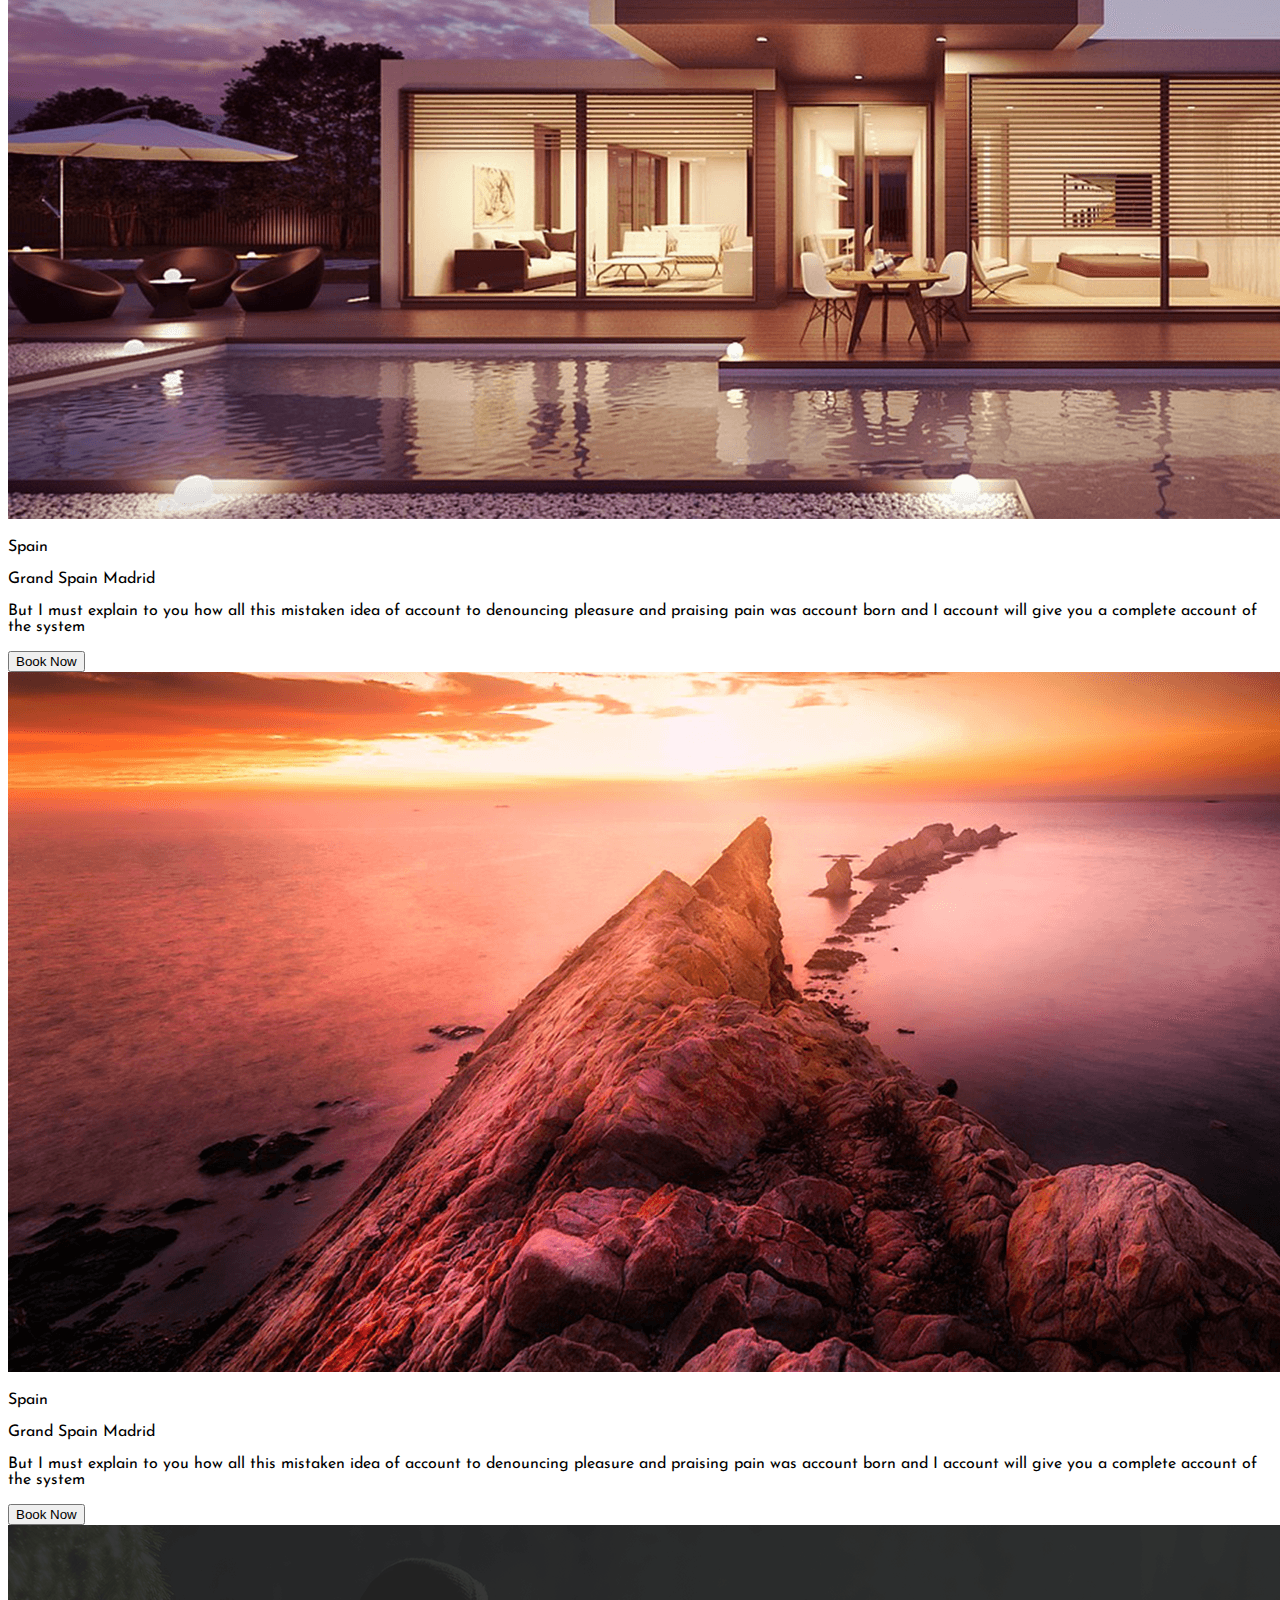
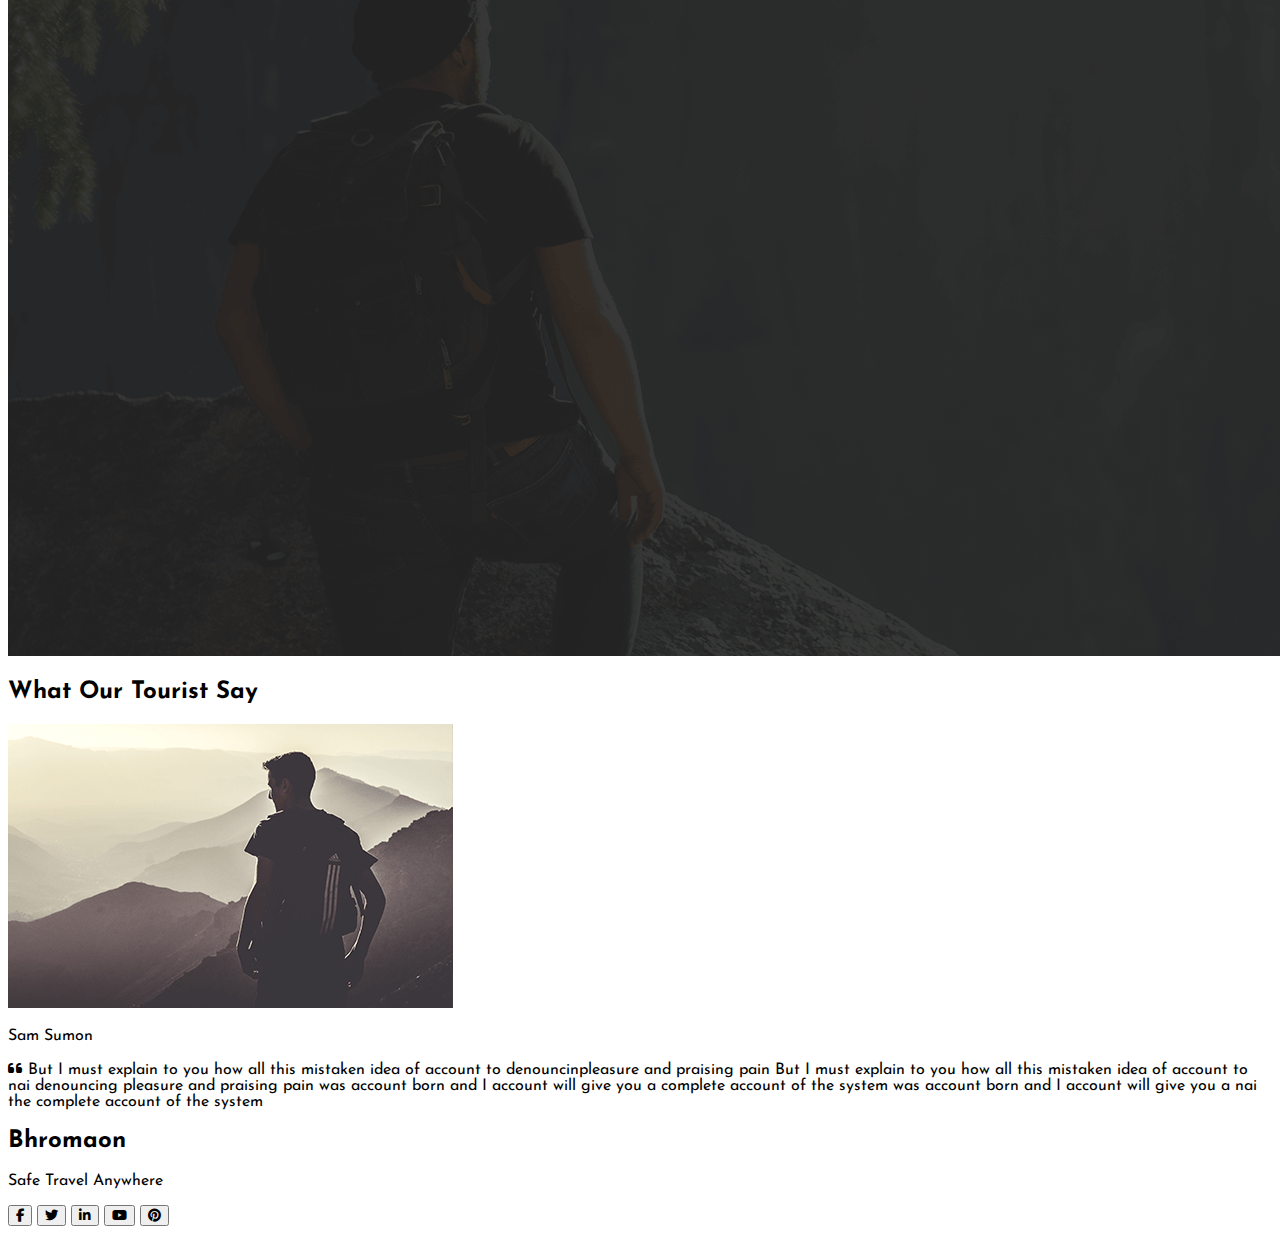
==== commit 3cf1bbca: "project update" ====
--- a/Project_1/index.html
+++ b/Project_1/index.html
@@ -74,18 +74,29 @@
             </div>
             <div class="strenghts_band">
                 <img class="strenghts_image" src="./assets/waveshape.svg" alt="strenghts_image">
-                <div class="search">
-                    <i class="fa-solid fa-magnifying-glass"></i>
-                    <p>Search Places</p>
-                </div>
-                <div class="select">
-                    <i class="fa-regular fa-circle-check"></i> 
-                    <p>Select Places</p>
-                </div>
-                <div class="book">
-                    <i class="fa-regular fa-thumbs-up"></i>                    
-                    <p>Book & Enjoy</p>
-                </div>
+              <div class="choose">
+                <div class="choose_steps">
+                    <div class="search">
+                        <div class="magnifying">
+                        <i class="fa-solid fa-magnifying-glass"></i>
+                        <!--<img src="./assets/magnifying.svg" alt="magnifying_img">-->
+                        </div>
+                        <p>Search Places</p>
+                    </div>
+                    <div class="select">
+                        <div class="check">
+                        <i class="fa-regular fa-circle-check"></i> 
+                        </div>
+                        <p>Select Places</p>
+                    </div>
+                    <div class="book">
+                        <div class="thumbs">
+                            <i class="fa-regular fa-thumbs-up"></i>
+                        </div>                    
+                        <p>Book & Enjoy</p>
+                    </div>
+                   </div>
+              </div>
             </div>
         </section>
         <section class="spain_house">
--- a/Project_1/styles/style.css
+++ b/Project_1/styles/style.css
@@ -175,7 +175,9 @@
 
 .why_choose {
   position: absolute;
-  transform: translate(50%, -130%);
+  top: 50%;
+  left: 50%;
+  transform: translate(30%, -130%);
   display: flex;
   justify-content: space-between;
   column-gap: 110px;
@@ -235,4 +237,76 @@
   display: flex;
   justify-content: space-around;
   align-items: center;
+  background-color: #333333;
+  margin-top: -10px;
+}
+
+.strenghts_image {
+  display: block;
+  position: relative;
+  margin: 0 auto;
+  padding-top: 46px;
+  padding-bottom: 197px;
+  width: 777px;
+  color: #FFFFFF;
+}
+
+.choose {
+  position: absolute;
+  margin: 0 auto;
+  background-color: #333333;
+}
+
+.choose_steps {
+  display: flex;
+  justify-content: space-around;
+  column-gap: 105px;
+  align-items: center;
+}
+
+.search, .select, .book {
+  width: 250px;
+}
+
+.search p, .select p, .book p {
+  font-size: 36px;
+  color: #FFFFFF;
+  line-height: 26px;
+  font-family: "Aleo";
+  font-weight: 200;
+  text-align: center;
+}
+
+.search .fa-magnifying-glass::before {
+  color: #5474FD;
+  display: inline-block;
+  margin: 0 auto;
+  font-size: 40px;
+}
+
+.magnifying {
+  margin: 0 auto;
+  width: 40px;
+  padding: 0;
+}
+
+.check {
+  width: 40px;
+  margin: 0 auto;
+  display: block;
+  color: #FF6363;
+}
+
+.fa-circle-check::before {
+  font-size: 40px;
+}
+
+.thumbs {
+  margin: 0 auto;
+  width: 40px;
+}
+
+.fa-thumbs-up::before {
+  color: #00b7ff;
+  font-size: 40px;
 }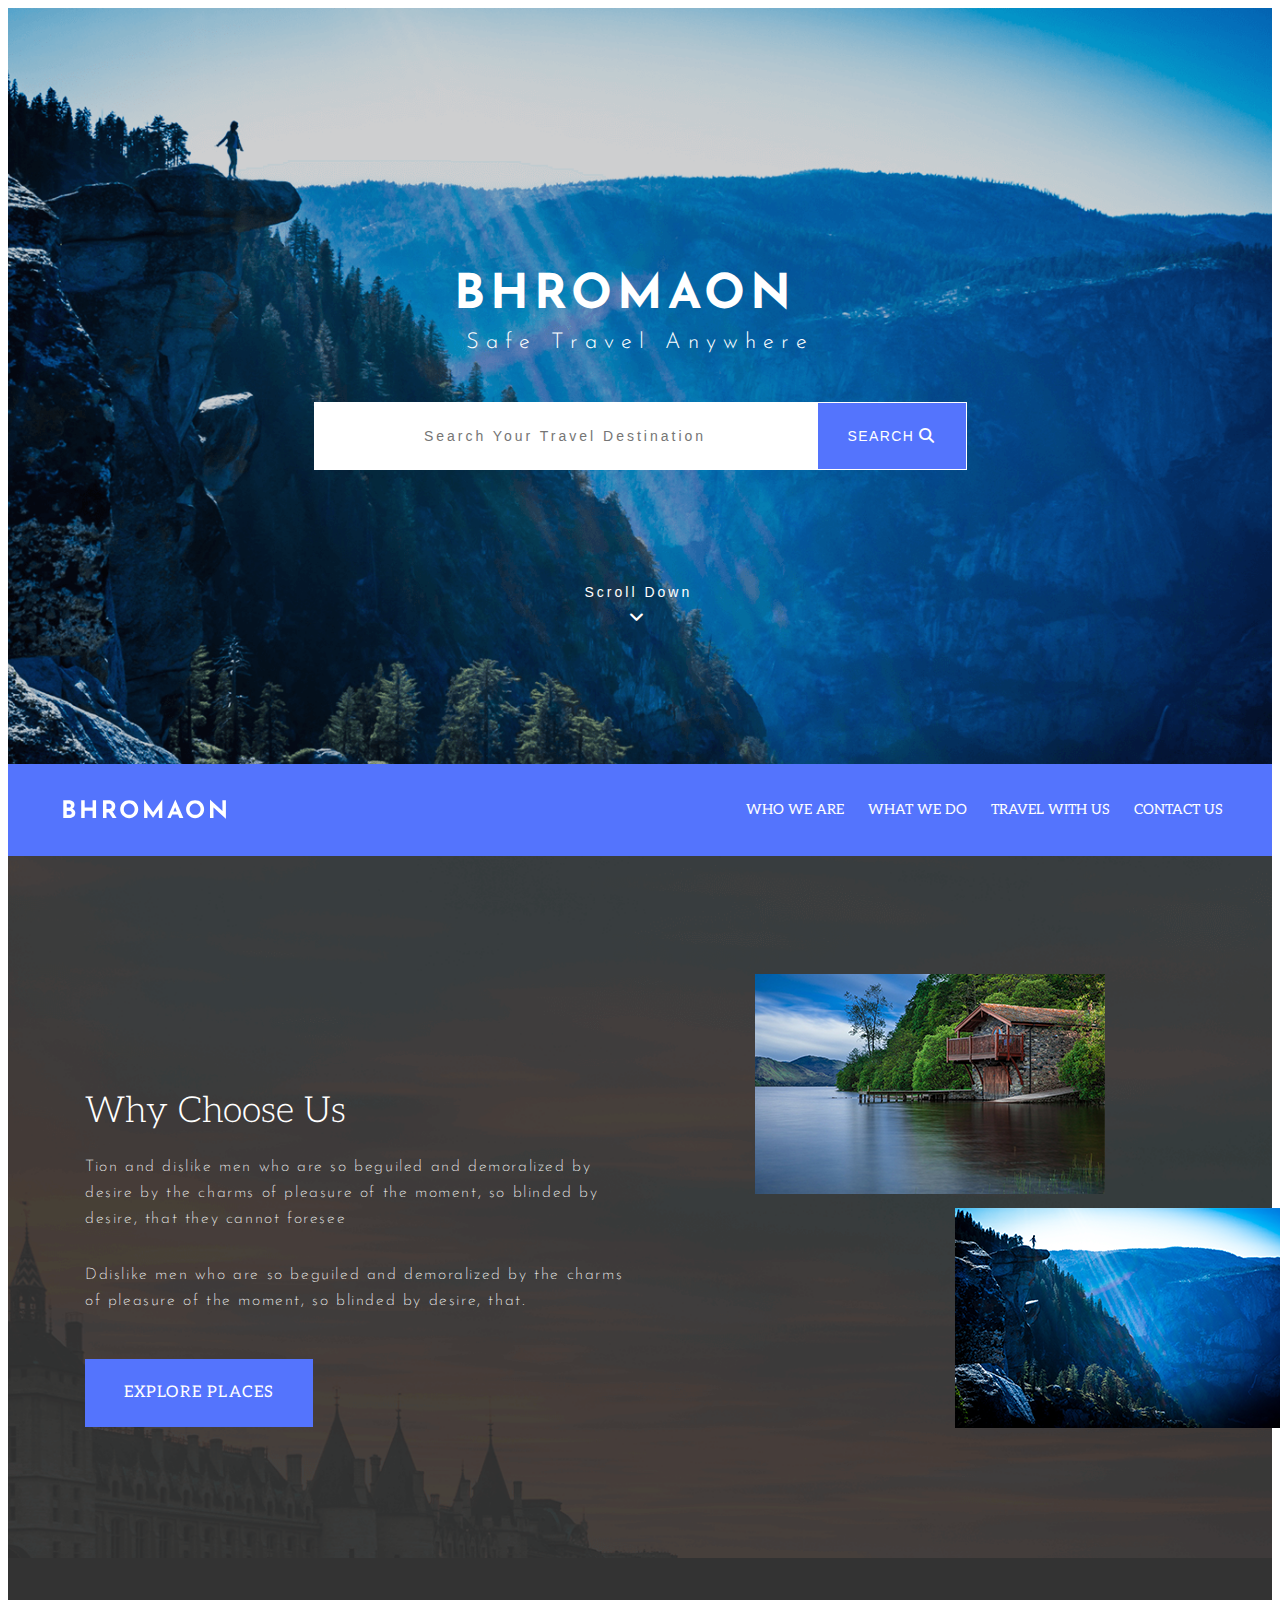
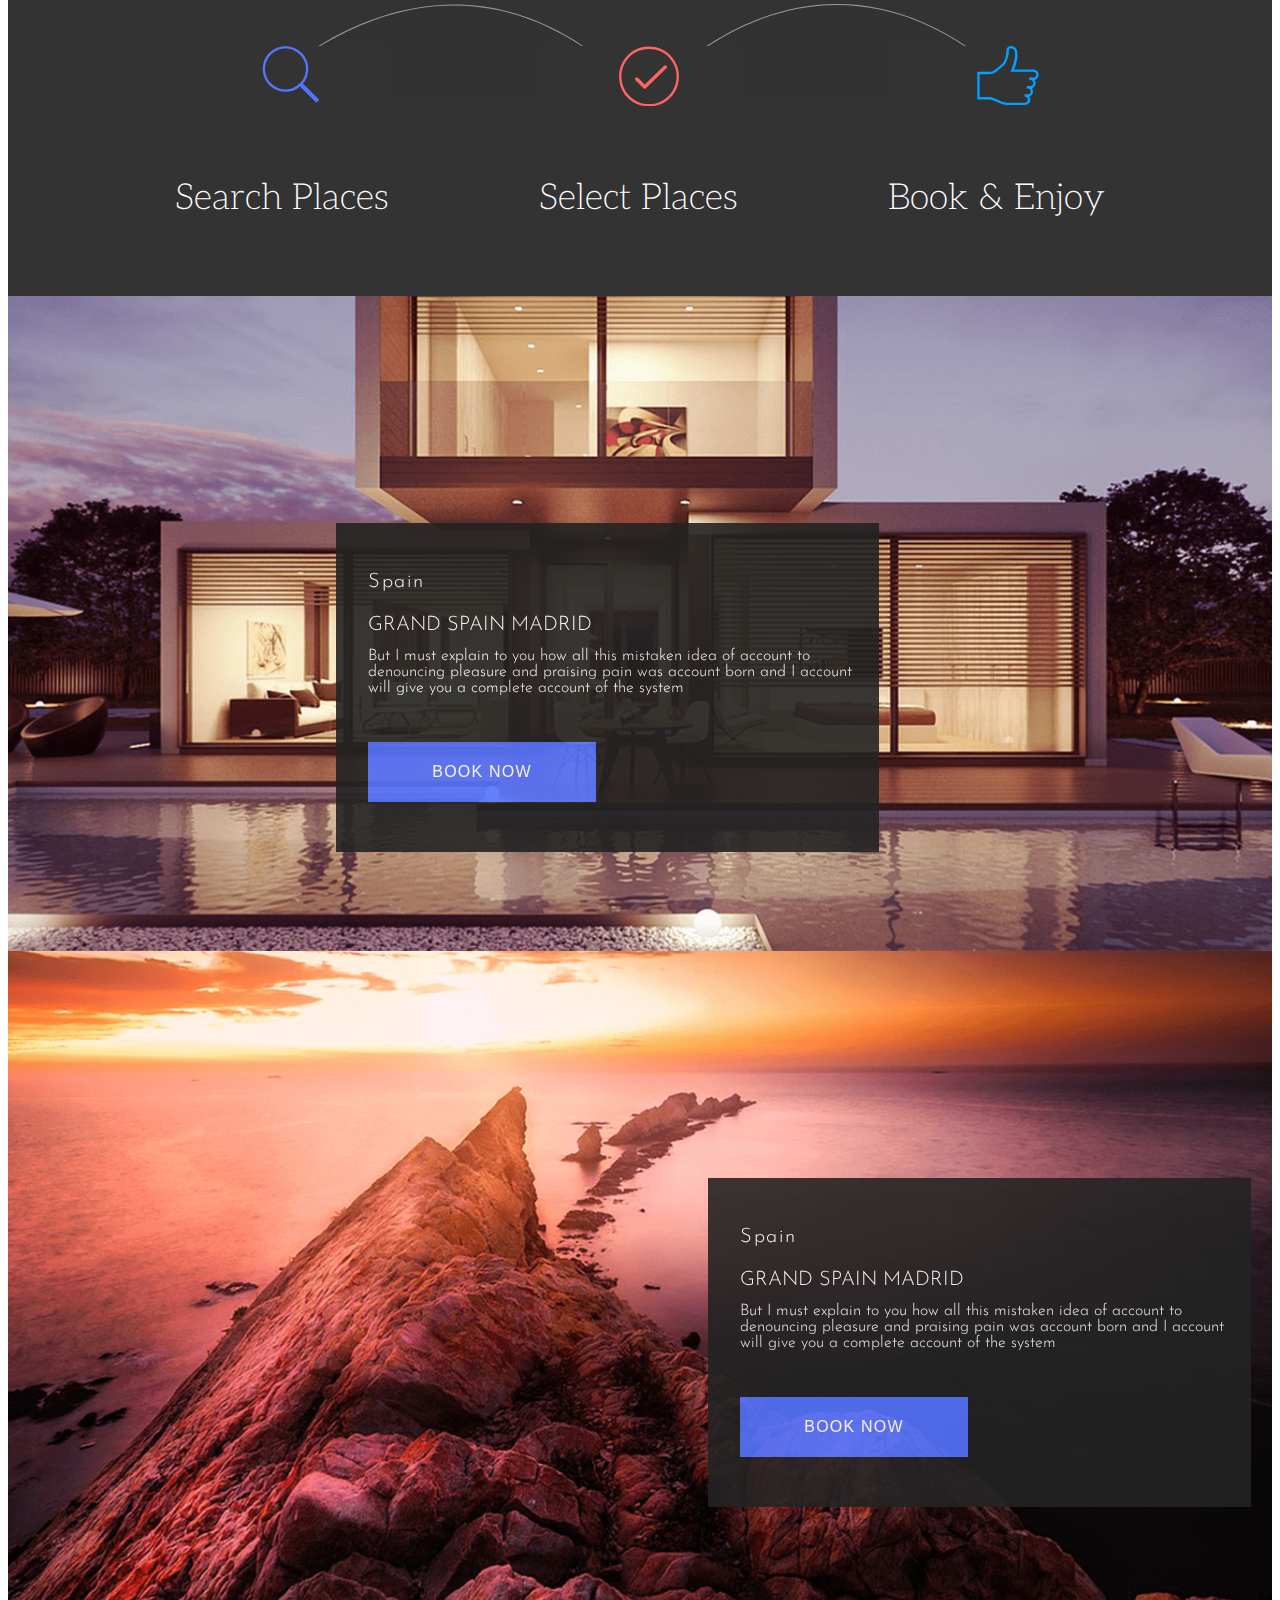
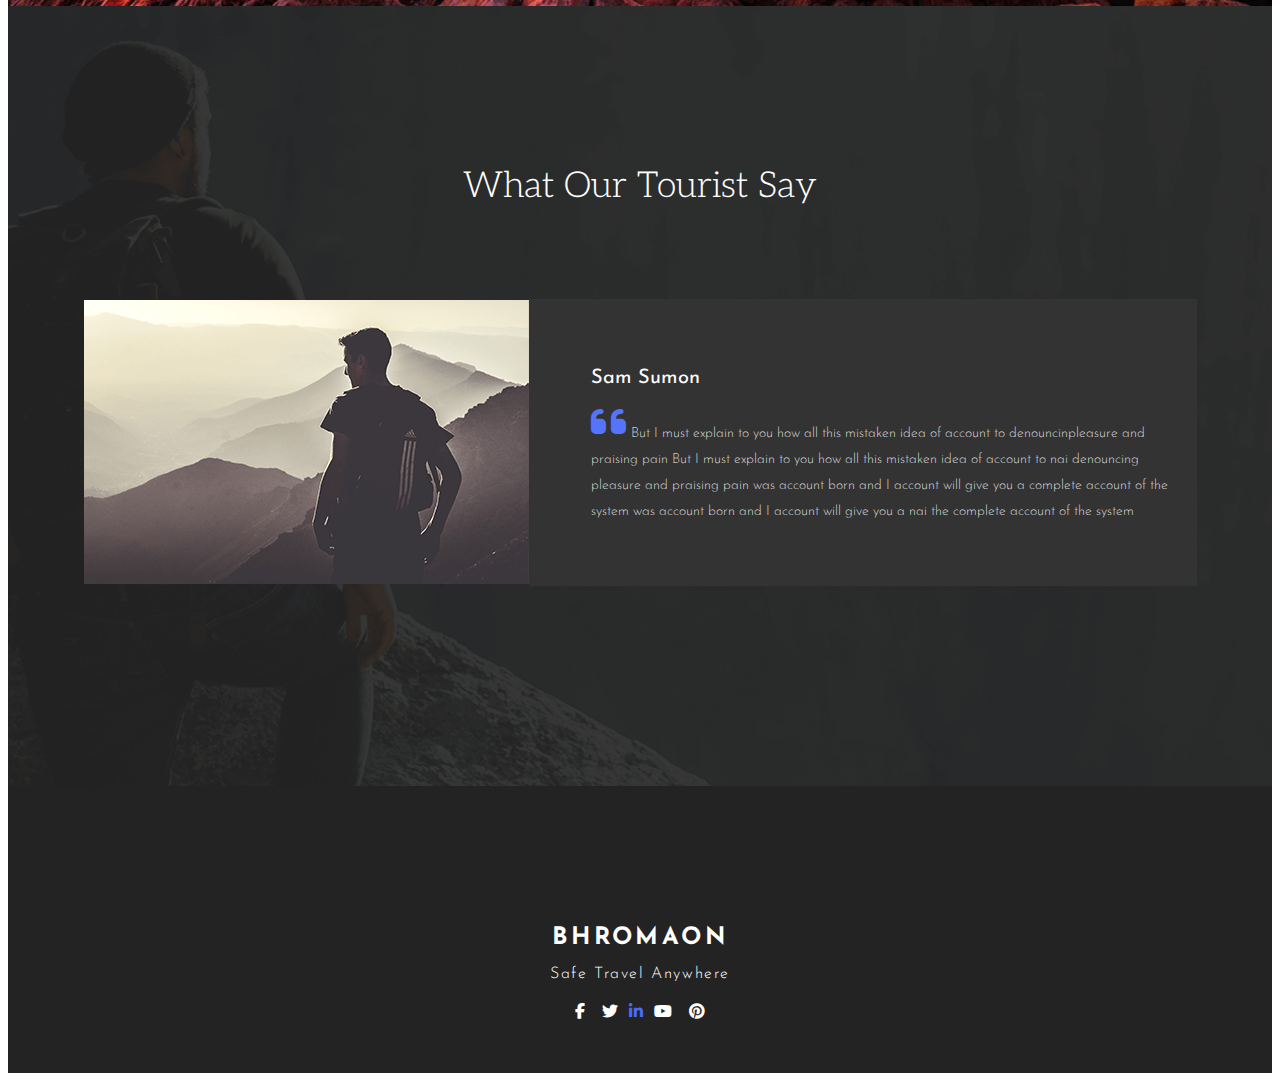
==== commit 74683601: "added sprites" ====
--- a/Project_1/index.html
+++ b/Project_1/index.html
@@ -25,7 +25,7 @@
     <div class="page_wrapper">
         <section class="header">
             <div class="header_container">
-                <img class="header_image" src="./assets/bckimage.png">
+                <!--<img class="header_image" src="./assets/bckimage.png">-->
                 <div class="header_content">
                     <div class="brand_title">
                         <h2 class="header_title">Bhromaon</h2>
@@ -40,6 +40,8 @@
                         <button class="scroll_button">Scroll Down <div><i class="fa-solid fa-angle-down"></i></div></button>
                         </div>
                 </div>
+                </div>
+            </section>
                 <div class="header_band">
                     <div class="logo">
                         <button class="header_logo" href="">
@@ -53,10 +55,8 @@
                         <button class="contact">Contact Us</button>
                     </nav>
                 </div>
-            </div>
-        </section>
         <section class="choose_section">
-            <img class="choose_image" src="./assets/choosebck.png">
+            <!--<img class="choose_image" src="./assets/choosebck.png">-->
             <div class="choose_container">
                 <div class="why_choose">
                     <div class="strenghts">
@@ -72,76 +72,102 @@
                     </div>
                 </div>
             </div>
-            <div class="strenghts_band">
+            </section>
+           <div class="strenghts_band">
                 <img class="strenghts_image" src="./assets/waveshape.svg" alt="strenghts_image">
               <div class="choose">
                 <div class="choose_steps">
                     <div class="search">
                         <div class="magnifying">
-                        <i class="fa-solid fa-magnifying-glass"></i>
+                            <svg class="search_svg">
+                                <use xlink:href="./assets/sprites.svg#search"/>
+                            </svg>
+                        <!--<i class="fa-solid fa-magnifying-glass"></i>-->
                         <!--<img src="./assets/magnifying.svg" alt="magnifying_img">-->
                         </div>
                         <p>Search Places</p>
                     </div>
                     <div class="select">
                         <div class="check">
-                        <i class="fa-regular fa-circle-check"></i> 
+                            <svg class="check_svg">
+                                <use xlink:href="./assets/sprites.svg#select"/>
+                            </svg>
+                        <!--<i class="fa-regular fa-circle-check"></i>-->
                         </div>
                         <p>Select Places</p>
                     </div>
                     <div class="book">
                         <div class="thumbs">
-                            <i class="fa-regular fa-thumbs-up"></i>
+                            <svg class="thumbs_svg">
+                                <use xlink:href="./assets/sprites.svg#book"/>
+                            </svg>
+                            <!--<i class="fa-regular fa-thumbs-up"></i>-->
                         </div>                    
                         <p>Book & Enjoy</p>
                     </div>
                    </div>
               </div>
             </div>
-        </section>
+        <!--</section>-->
         <section class="spain_house">
-            <img class="spain_image" src="./assets/spainhouse.png" alt="spain_house">
+            <!--<img class="spain_image" src="./assets/spainhouse.png" alt="spain_house">-->
             <div class="house_description">
-                <p>Spain</p>
-                <p>Grand Spain Madrid</p>
-                <p>But I must explain to you how all this mistaken idea of account to denouncing
-                     pleasure and praising pain was account  born and I account will give you
-                      a complete account of the system</p>
-                <button>Book Now</button>
+                <div class="house_container">
+                    <div class="house_content">
+                        <p class="house_title">Spain</p>
+                    <p class="house_subtitle">Grand Spain Madrid</p>
+                    <p class="spain_description">But I must explain to you how all this mistaken idea of account to denouncing
+                         pleasure and praising pain was account  born and I account will give you
+                          a complete account of the system</p>
+                    <button class="house_button">Book Now</button>
+                    </div>
+                </div>
             </div>
         </section>
         <section class="spain_view">
-            <img class="spain_view" src="./assets/spainview.png" alt="spain_view">
+            <!--<img class="spain_view" src="./assets/spainview.png" alt="spain_view">-->
             <div class="view_description">
-                <p>Spain</p>
-                <p>Grand Spain Madrid</p>
-                <p>But I must explain to you how all this mistaken idea of account
+                <div class="house_container">
+                <div class="house_content">
+                <p class="house_title">Spain</p>
+                <p class="house_subtitle">Grand Spain Madrid</p>
+                <p class="spain_description">But I must explain to you how all this mistaken idea of account
                      to denouncing pleasure and praising pain was account  born and
                     I account will give you a complete account of the system</p>
-                <button>Book Now</button>
+                <button class="house_button">Book Now</button>
+                </div>
+                </div>
             </div>
         </section>
-        <section class="tourist">
-            <img class="tourist_image" src="./assets/tourist.png" alt="tourist_image">
-            <h2 class="tourist_title">What Our  Tourist Say</h2>
+        <section class="tourist_section">
+            <!--<img class="tourist_image" src="./assets/tourist.png" alt="tourist_image">-->
+            <div class="tourist_container">
+                <h2 class="tourist_title">What Our  Tourist Say</h2>
             <div class="tourist_say">
                 <img class="say_image" src="./assets/smalltourist.png" alt="say_image">
-                <p>Sam Sumon</p>
-                <p> <i class="fa-solid fa-quote-left"></i> But I must explain to you how all this mistaken idea of account to denouncinpleasure and praising pain  
+                <div class="tourist_content">
+                    <div class="tourist">
+                        <p class="tourist_content_title">Sam Sumon</p>
+                <p class="tourist_content_description"> <i class="fa-solid fa-quote-left"></i> But I must explain to you how all this mistaken idea of account to denouncinpleasure and praising pain  
                    But I must explain to you how all this mistaken idea of account to nai denouncing pleasure and praising pain was account  
                    born and I account will give you a complete account of the system
                    was account  born and I account will give you a nai the complete account of the system</p>
+                </div>
+                    </div>
+            </div>
             </div>
         </section>
-        <section class="footer">
-            <h2>Bhromaon</h2>
-            <p>Safe Travel Anywhere</p>
+        <section class="footer_section">
+            <div class="footer_container">
+            <h2 class="footer_title">Bhromaon</h2>
+            <p class="footer_motto">Safe Travel Anywhere</p>
             <div class="footer_nav">
-                <button><i class="fa-brands fa-facebook-f"></i></button>
-                <button><i class="fa-brands fa-twitter"></i></button>
-                <button><i class="fa-brands fa-linkedin-in"></i></button>
-                <button><i class="fa-brands fa-youtube"></i></button>
-                <button><i class="fa-brands fa-pinterest"></i></button>
+                <button class="nav_button"><i class="fa-brands fa-facebook-f"></i></button>
+                <button class="nav_button"><i class="fa-brands fa-twitter"></i></button>
+                <butto class="nav_button"><i class="fa-brands fa-linkedin-in"></i></button>
+                <button class="nav_button"><i class="fa-brands fa-youtube"></i></button>
+                <button class="nav_button"><i class="fa-brands fa-pinterest"></i></button>
+                </div>
             </div>
         </section>
     </div>
--- a/Project_1/styles/style.css
+++ b/Project_1/styles/style.css
@@ -1,4 +1,4 @@
-.body {
+.body, .html {
   padding: 0;
   margin: 0;
 }
@@ -13,12 +13,10 @@
   margin: 0;
   padding: 0;
   width: 100%;
-}
-
-.header_image {
-  width: 100%;
-  position: relative;
-  margin: 0;
+  background-image: url(../assets/bck_image.png);
+  background-repeat: no-repeat;
+  background-position: center;
+  background-size: cover;
 }
 
 .header_container {
@@ -26,25 +24,25 @@
 }
 
 .header_content {
-  position: absolute;
-  text-align: center;
-  top: 50%;
-  left: 50%;
-  transform: translate(-50%, -50%);
-  color: white;
-  margin-bottom: 11px;
+  margin: 0 auto;
+  width: 100%;
+  max-width: 653px;
+  padding-bottom: 132px;
+  padding-top: 264px;
+}
+
+.brand_title {
+  margin: 0 auto;
   margin-bottom: 48px;
-}
-
-.brand_title {
-  margin-bottom: 48px;
+  width: 100%;
+  max-width: 372px;
+  color: white;
 }
 
 .header_title {
   font-size: 48px;
   font-weight: bold;
   letter-spacing: 5px;
-  line-height: 26px;
   text-transform: uppercase;
   margin: 0;
   margin-bottom: 11px;
@@ -52,9 +50,7 @@
 
 .header_motto {
   font-size: 22px;
-  line-height: 26px;
   letter-spacing: 7px;
-  color: white;
   text-align: center;
   font-weight: 300;
   margin: 0;
@@ -62,42 +58,48 @@
 
 .destination_input {
   width: 100%;
-  max-width: 503px;
-  margin: 0 auto;
-  transform: translate(-100px);
+  max-width: 653px;
+  margin: 0 auto;
+  display: flex;
+  margin-bottom: 108px;
 }
 
 .destination {
-  width: 600px;
-  position: relative;
-  padding: 19px;
+  width: 503px;
+  padding: 19px 0px;
   text-align: center;
   font-size: 14px;
   font-weight: 300;
-  letter-spacing: 2.8px;
-  line-height: 26px;
-  padding-right: 112px;
-  margin-bottom: 108px;
+  letter-spacing: 3px;
+  line-height: 26px;
+  border: white 2px solid;
 }
 
 .destination_button {
-  position: fixed;
-  transform: translate(333px, -174px);
-  width: 150px;
+  width: 100%;
+  max-width: 150px;
   color: white;
   background-color: #5474FD;
-  padding: 19px;
+  padding: 19px 0px;
   border: transparent;
   text-transform: uppercase;
   font-size: 14px;
   line-height: 26px;
   letter-spacing: 1.4px;
   cursor: pointer;
+  border: white 1px solid;
 }
 
 .fa-magnifying-glass::before {
   margin-left: 5px;
   width: 22px;
+  font-size: 15px;
+}
+
+.scroll {
+  margin: 0 auto;
+  width: 100%;
+  max-width: 123px;
 }
 
 .scroll_button {
@@ -105,19 +107,18 @@
   background: transparent;
   color: white;
   font-size: 14px;
-  letter-spacing: 2.8px;
+  letter-spacing: 3px;
   line-height: 26px;
   cursor: pointer;
+  margin: 0 auto;
+  font-weight: 300;
 }
 
 .fa-angle-down::before {
-  width: 17px;
-  height: 11px;
-  display: block;
+  font-size: 17px;
 }
 
 .header_band {
-  position: absolute;
   display: flex;
   background-color: #5474FD;
   justify-content: space-around;
@@ -125,8 +126,6 @@
   padding: 32px 0;
   width: 100%;
   margin: 0;
-  transform: translate(0px, -93px);
-  max-width: 1904px;
   text-align: center;
   align-items: center;
 }
@@ -161,23 +160,19 @@
 .choose_section {
   margin: 0 auto;
   width: 100%;
-}
-
-.choose_image {
-  width: 100%;
-  position: relative;
+  background-image: url(../assets/choose_bck_img.png);
+  background-position: center;
+  background-repeat: no-repeat;
+  background-size: cover;
 }
 
 .choose_container {
   margin: 0 auto;
-  position: absolute;
+  width: 100%;
+  max-width: 1110px;
 }
 
 .why_choose {
-  position: absolute;
-  top: 50%;
-  left: 50%;
-  transform: translate(30%, -130%);
   display: flex;
   justify-content: space-between;
   column-gap: 110px;
@@ -185,6 +180,8 @@
 
 .strenghts {
   width: 560px;
+  padding-top: 212px;
+  margin-bottom: 131px;
 }
 
 .strenght_heading {
@@ -228,6 +225,11 @@
   line-height: 26px;
 }
 
+.strenghts_images {
+  padding-top: 118px;
+  margin-bottom: 117px;
+}
+
 .hill {
   margin-left: 200px;
   margin-top: 10px;
@@ -238,7 +240,6 @@
   justify-content: space-around;
   align-items: center;
   background-color: #333333;
-  margin-top: -10px;
 }
 
 .strenghts_image {
@@ -254,18 +255,19 @@
 .choose {
   position: absolute;
   margin: 0 auto;
+}
+
+.choose_steps {
+  display: flex;
+  justify-content: space-between;
+  column-gap: 150px;
+  align-items: center;
+}
+
+.search, .select, .book {
+  margin-top: 40px;
+  padding: 0;
   background-color: #333333;
-}
-
-.choose_steps {
-  display: flex;
-  justify-content: space-around;
-  column-gap: 105px;
-  align-items: center;
-}
-
-.search, .select, .book {
-  width: 250px;
 }
 
 .search p, .select p, .book p {
@@ -277,17 +279,16 @@
   text-align: center;
 }
 
-.search .fa-magnifying-glass::before {
-  color: #5474FD;
-  display: inline-block;
-  margin: 0 auto;
-  font-size: 40px;
-}
-
 .magnifying {
   margin: 0 auto;
   width: 40px;
   padding: 0;
+}
+
+.search_svg, .check_svg, .thumbs_svg {
+  width: 62px;
+  height: 60px;
+  margin-bottom: 39px;
 }
 
 .check {
@@ -309,4 +310,199 @@
 .fa-thumbs-up::before {
   color: #00b7ff;
   font-size: 40px;
+}
+
+.spain_house {
+  background-image: url(../assets/house_bck_img.png);
+  background-repeat: no-repeat;
+  background-size: cover;
+  width: 100%;
+  margin: 0 auto;
+  background-position: center;
+}
+
+.house_description {
+  padding-top: 227px;
+  padding-bottom: 99px;
+  color: white;
+  padding-left: 328px;
+}
+
+.house_container {
+  background-color: #232323;
+  opacity: 0.9;
+  max-width: 543px;
+  width: 100%;
+}
+
+.house_content {
+  padding-top: 49px;
+  padding-left: 32px;
+  padding-right: 3px;
+}
+
+.house_title {
+  font-size: 20px;
+  font-weight: 300;
+  letter-spacing: 1.5px;
+  margin-bottom: 23px;
+  margin-top: 0;
+  max-width: 80px;
+}
+
+.house_subtitle {
+  font-size: 20px;
+  font-weight: 300;
+  text-transform: uppercase;
+  margin-bottom: 13px;
+  margin-top: 0;
+  max-width: 241px;
+}
+
+.spain_description {
+  width: 508px;
+  font-size: 16px;
+  font-weight: 300;
+  margin-bottom: 46px;
+  margin-top: 0;
+}
+
+.house_button {
+  background-color: #5474FD;
+  padding: 21px 0;
+  max-width: 228px;
+  width: 100%;
+  margin-bottom: 50px;
+  color: #FFFFFF;
+  font-size: 16px;
+  text-align: center;
+  letter-spacing: 1.2px;
+  text-transform: uppercase;
+  font-weight: 300;
+  border: none;
+}
+
+.spain_view {
+  background-image: url(../assets/view_bck_img.png);
+  background-repeat: no-repeat;
+  background-size: cover;
+  background-position: center;
+}
+
+.view_description {
+  padding-top: 227px;
+  padding-bottom: 99px;
+  color: white;
+  padding-left: 700px;
+}
+
+.tourist_section {
+  background-image: url(../assets/tourist_bck_img.png);
+  background-repeat: no-repeat;
+  background-position: center;
+  background-size: cover;
+}
+
+.tourist_container {
+  padding-top: 128px;
+  margin: 0 auto;
+  color: white;
+  width: 100%;
+  max-width: 1113px;
+}
+
+.tourist_title {
+  font-size: 36px;
+  font-family: "Aleo";
+  font-weight: 300;
+  margin-bottom: 91px;
+  text-align: center;
+}
+
+.tourist_say {
+  display: flex;
+  align-items: center;
+  padding-bottom: 200px;
+}
+
+.tourist_content {
+  width: 100%;
+  max-width: 668px;
+  color: white;
+  background-color: #333333;
+  min-height: 287px;
+}
+
+.tourist {
+  padding-top: 49px;
+  padding-bottom: 39px;
+  padding-left: 62px;
+  padding-right: 25px;
+}
+
+.tourist_content_title {
+  font-size: 20px;
+  text-transform: capitalize;
+  margin-bottom: 8px;
+}
+
+.fa-quote-left::before {
+  color: #5474FD;
+  font-size: 40px;
+}
+
+.tourist_content_description {
+  width: 581px;
+  font-size: 14px;
+  font-weight: 200;
+  line-height: 26px;
+}
+
+.footer_section {
+  background-color: #232323;
+}
+
+.footer_container {
+  width: 100%;
+  margin: 0 auto;
+  max-width: 196px;
+  color: white;
+  padding-top: 120px;
+  padding-bottom: 52px;
+}
+
+.footer_title {
+  text-align: center;
+  text-transform: uppercase;
+  font-size: 24px;
+  font-weight: 800;
+  letter-spacing: 3.36px;
+  margin-bottom: 8px;
+}
+
+.footer_motto {
+  text-align: center;
+  font-size: 16px;
+  letter-spacing: 1.6px;
+  font-weight: 300;
+  margin-bottom: 20px;
+}
+
+.footer_nav {
+  margin: 0 auto;
+  text-align: center;
+}
+
+.footer_nav button {
+  border: none;
+  background: transparent;
+  color: white;
+}
+
+.nav_button i::before {
+  font-size: 16px;
+}
+
+.fa-linkedin-in::before {
+  color: #496BFE;
 }